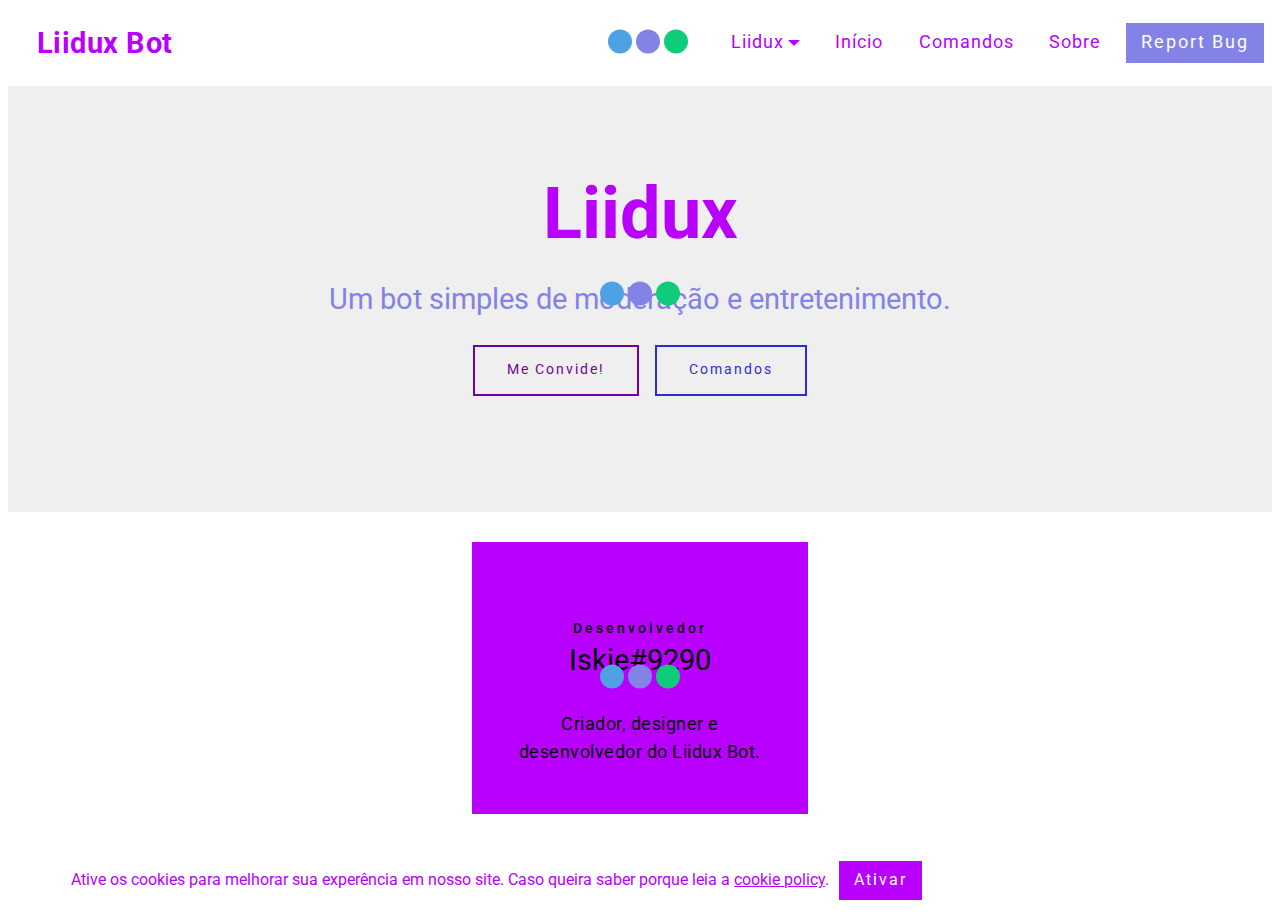
==== index.html @ 4a7e66a9 "create github pages" ====
<!DOCTYPE html>
<html amp >
<head>
  <!-- Site made with Mobirise Website Builder v4.12.3, https://mobirise.com -->
  <meta charset="UTF-8">
  <meta http-equiv="X-UA-Compatible" content="IE=edge">
  <meta name="generator" content="Mobirise v4.12.3, mobirise.com">
  <meta name="viewport" content="width=device-width, initial-scale=1, minimum-scale=1">
  <link rel="shortcut icon" href="assets/images/1587558450374-90x90.png" type="image/x-icon">
  <meta name="description" content="">
  <meta name="amp-script-src" content="">
  
  <title>Liidux Bot</title>
  
<link rel="canonical" href="https://liiduxbot.github.io/SiteLiidux/">
 <style amp-boilerplate>body{-webkit-animation:-amp-start 8s steps(1,end) 0s 1 normal both;-moz-animation:-amp-start 8s steps(1,end) 0s 1 normal both;-ms-animation:-amp-start 8s steps(1,end) 0s 1 normal both;animation:-amp-start 8s steps(1,end) 0s 1 normal both}@-webkit-keyframes -amp-start{from{visibility:hidden}to{visibility:visible}}@-moz-keyframes -amp-start{from{visibility:hidden}to{visibility:visible}}@-ms-keyframes -amp-start{from{visibility:hidden}to{visibility:visible}}@-o-keyframes -amp-start{from{visibility:hidden}to{visibility:visible}}@keyframes -amp-start{from{visibility:hidden}to{visibility:visible}}</style>
<noscript><style amp-boilerplate>body{-webkit-animation:none;-moz-animation:none;-ms-animation:none;animation:none}</style></noscript>
<link href="https://fonts.googleapis.com/css?family=Roboto:100,100i,300,300i,400,400i,500,500i,700,700i,900,900i&display=swap" rel="stylesheet">
 
 <style amp-custom> 
div,span,h1,h2,h3,h4,h5,h6,p,blockquote,a,ol,ul,li,figcaption,textarea,input{font: inherit;}*{-webkit-box-sizing: border-box;box-sizing: border-box;outline: none;}*:focus{outline: none;}body{position: relative;font-style: normal;line-height: 1;color: #3f485d;}section{background-color: #eeeeee;background-position: 50% 50%;background-repeat: no-repeat;background-size: cover;overflow: hidden;padding: 30px 0;}h1,h2,h3,h4,h5,h6{margin: 0;padding: 0;}p,li,blockquote{letter-spacing: 0.5px;line-height: 1.7;}ul,ol,blockquote,p{margin-bottom: 0;margin-top: 0;}a{cursor: pointer;}a,a:hover{text-decoration: none;}a.mbr-iconfont:hover{text-decoration: none;}h1,h2,h3,h4,h5,h6,.display-1,.display-2,.display-4,.display-5,.display-7{word-break: break-word;word-wrap: break-word;}b,strong{font-weight: bold;}blockquote{padding: 10px 0 10px 20px;position: relative;border-left: 3px solid;}input:-webkit-autofill,input:-webkit-autofill:hover,input:-webkit-autofill:focus,input:-webkit-autofill:active{-webkit-transition-delay: 9999s;transition-delay: 9999s;-webkit-transition-property: background-color,color;-o-transition-property: background-color,color;transition-property: background-color,color;}html,body{height: auto;min-height: 100vh;}.mbr-section-title{margin: 0;padding: 0;font-style: normal;line-height: 1.2;width: 100%;}.mbr-section-subtitle{line-height: 1.3;width: 100%;}.mbr-text{font-style: normal;line-height: 1.6;width: 100%;}.mbr-white{color: #ffffff;}.mbr-black{color: #000000;}.align-left{text-align: left;}.align-left .list-item{justify-content: flex-start;}.align-center{text-align: center;}.align-center .list-item{justify-content: center;}.align-right{text-align: right;}.align-right .list-item{justify-content: flex-end;}@media (max-width: 767px){.align-left,.align-center,.align-right{text-align: center;}.align-left .list-item,.align-center .list-item,.align-right .list-item{justify-content: center;}}.mbr-light{font-weight: 300;}.mbr-regular{font-weight: 400;}.mbr-semibold{font-weight: 500;}.mbr-bold{font-weight: 700;}.icons-list a{margin: 0 1rem 0 0;}.icons-list a:last-child{margin: 0;}.mbr-figure{align-self: center;}.hidden{visibility: hidden;}.super-hide{display: none;}.inactive{-webkit-user-select: none;-moz-user-select: none;-ms-user-select: none;user-select: none;pointer-events: none;-webkit-user-drag: none;user-drag: none;}.mbr-overlay{position: absolute;bottom: 0;left: 0;right: 0;top: 0;z-index: 0;}.map-placeholder{display: none;}.google-map,.google-map iframe{position: relative;width: 100%;height: 400px;}amp-img{width: 100%;}amp-img img{max-height: 100%;max-width: 100%;}img.mbr-temp{width: 100%;}.rounded{border-radius: 50%;}.is-builder .nodisplay + img[async],.is-builder .nodisplay + img[decoding="async"],.is-builder amp-img > a + img[async],.is-builder amp-img > a + img[decoding="async"]{display: none;}html:not(.is-builder) amp-img > a{position: absolute;top: 0;bottom: 0;left: 0;right: 0;z-index: 1;}.is-builder .temp-amp-sizer{position: absolute;}.is-builder amp-youtube .temp-amp-sizer,.is-builder amp-vimeo .temp-amp-sizer{position: static;}.mobirise-spinner{position: absolute;top: 50%;left: 40%;margin-left: 10%;-webkit-transform: translate3d(-50%,-50%,0);z-index: 4;}.mobirise-spinner em{width: 24px;height: 24px;background: #3ac;border-radius: 100%;display: inline-block;-webkit-animation: slide 1s infinite;}.mobirise-spinner em:nth-child(1){-webkit-animation-delay: 0.1s;}.mobirise-spinner em:nth-child(2){-webkit-animation-delay: 0.2s;}.mobirise-spinner em:nth-child(3){-webkit-animation-delay: 0.3s;}@-moz-keyframes slide{0%{-webkit-transform: scale(1);}50%{opacity: 0.3;-webkit-transform: scale(2);}100%{-webkit-transform: scale(1);}}@-webkit-keyframes slide{0%{-webkit-transform: scale(1);}50%{opacity: 0.3;-webkit-transform: scale(2);}100%{-webkit-transform: scale(1);}}@-o-keyframes slide{0%{-webkit-transform: scale(1);}50%{opacity: 0.3;-webkit-transform: scale(2);}100%{-webkit-transform: scale(1);}}@keyframes slide{0%{-webkit-transform: scale(1);}50%{opacity: 0.3;-webkit-transform: scale(2);}100%{-webkit-transform: scale(1);}}.mobirise-loader .amp-active > div{display: none;}.mbr-flex{display: flex;}.flex-wrap{flex-wrap: wrap;}.mbr-jc-s{justify-content: flex-start;}.mbr-jc-c{justify-content: center;}.mbr-jc-e{justify-content: flex-end;}.mbr-row-reverse{flex-direction: row-reverse;}.mbr-column{flex-direction: column;}amp-img,img{height: 100%;width: 100%;}.hidden-slide{display: none;}.visible-slide{display: flex;}.iconfont-wrapper{display: inline-block;}section,.container,.container-fluid{position: relative;word-wrap: break-word;}.mbr-fullscreen .mbr-overlay{min-height: 100vh;}.mbr-fullscreen{display: flex;align-items: center;height: 100vh;min-height: 100vh;padding: 3rem 0;}.container{padding: 0 1rem;width: 100%;margin-right: auto;margin-left: auto;}@media (max-width: 767px){.container{max-width: 540px;}} @media (min-width: 768px){.container{max-width: 720px;}} @media (min-width: 992px){.container{max-width: 960px;}} @media (min-width: 1200px){.container{max-width: 1140px;}}.container-fluid{width: 100%;padding: 0 1rem;}.btn{position: relative;font-weight: 400;margin: 0.4rem 0.5rem;border: 2px solid;font-style: normal;white-space: normal;transition: all 0.3s ease-in-out,box-shadow 2s ease-in-out,-webkit-box-shadow 2s ease-in-out;display: inline-flex;align-items: center;justify-content: center;word-break: break-word;line-height: 1;letter-spacing: 2px;}.btn-form{padding: 1rem 2rem;}.btn-form:hover{cursor: pointer;}.btn{padding: 1rem 2rem;border-radius: 0px;}.btn-sm{padding: 0.6rem 0.8rem;border-radius: 0px;}.btn-md{padding: 1rem 2rem;border-radius: 0px;}.btn-lg{padding: 1.2rem 3.2rem;border-radius: 0px;}form .btn,form .mbr-section-btn{margin: 0;}.note-popover .btn:after{display: none;}.mbr-section-btn{margin: 0 -0.25rem;font-size: 0;}nav .mbr-section-btn{margin-left: 0rem;margin-right: 0rem;}.btn .mbr-iconfont,.btn.btn-md .mbr-iconfont{cursor: pointer;margin: 0 0.8rem 0 0;}.btn-sm .mbr-iconfont{margin: 0 0.5rem 0 0;}[type="submit"]{-webkit-appearance: none;}section.menu{min-height: 70px;}.menu-container{display: flex;-webkit-box-pack: justify;-ms-flex-pack: justify;justify-content: space-between;align-items: center;min-height: 70px;}@media (max-width: 991px){.menu-container{max-width: 100%;padding: 0.5rem 1rem;}} @media (max-width: 767px){.menu-container{padding: 0.5rem 1rem;}}.navbar{z-index: 100;width: 100%;}.navbar-fixed-top{position: fixed;top: 0;}.navbar-brand{display: flex;align-items: center;word-break: break-word;z-index: 1;}.navbar-logo{margin: 0 0.8rem 0 0;}@media (max-width: 767px){.navbar-logo amp-img{max-height: 35px;max-width: 35px;}}.navbar-caption-wrap{display: flex;}.navbar .navbar-collapse{display: flex;-ms-flex-preferred-size: auto;flex-basis: auto;align-items: center;justify-content: flex-end;}@media (max-width: 991px){.navbar .navbar-collapse{display: none;position: absolute;top: 0;right: 0;height: 100vh;padding: 70px 2rem 1rem;z-index: 1;}}@media (max-width: 991px){.navbar.opened .navbar-collapse.show,.navbar.opened .navbar-collapse.collapsing{display: block;}.is-builder .navbar-collapse{position: fixed;}}.navbar-nav{list-style-type: none;display: flex;flex-wrap: wrap;padding-left: 0;min-width: 10rem;}@media (max-width: 991px){.navbar-nav{flex-direction: column;}} .navbar-nav .mbr-iconfont{margin: 0 0.2rem 0 0;}.nav-item{word-break: break-all;}.nav-link{display: flex;align-items: center;justify-content: center;}.nav-link,.navbar-caption{transition: all 0.2s;letter-spacing: 1px;}.nav-dropdown .dropdown-menu{min-width: 10rem;position: absolute;left: 0;padding: 1.25rem 0;}.nav-dropdown .dropdown-menu .dropdown-item{line-height: 2;display: flex;justify-content: center;align-items: center;padding: 0.25rem 1.5rem;white-space: nowrap;}.nav-dropdown .dropdown-menu .dropdown{position: relative;}.dropdown-menu .dropdown:hover > .dropdown-menu{opacity: 1;pointer-events: all;}.nav-dropdown .dropdown-submenu{top: 0;left: 100%;margin: 0;}.nav-item.dropdown{position: relative;}.nav-item.dropdown .dropdown-menu{opacity: 0;pointer-events: none;}.nav-item.dropdown:hover > .dropdown-menu{opacity: 1;pointer-events: all;}.link.dropdown-toggle:after{content: "";margin-left: 0.25rem;border-top: 0.35em solid;border-right: 0.35em solid transparent;border-left: 0.35em solid transparent;border-bottom: 0;}.navbar .dropdown.open > .dropdown-menu{display: block;}@media (max-width: 991px){.is-builder .nav-dropdown .dropdown-menu{position: relative;}.nav-dropdown .dropdown-submenu{left: 0;}.nav-dropdown .dropdown-menu .dropdown-item{padding: 0.25rem 1.5rem;margin: 0;justify-content: center;}.nav-dropdown .dropdown-menu .dropdown-item:after{right: auto;}.navbar.opened .dropdown-menu{top: 0;}.dropdown-toggle[data-toggle="dropdown-submenu"]:after{content: "";margin-left: 0.25rem;border-top: 0.35em solid;border-right: 0.35em solid transparent;border-left: 0.35em solid transparent;border-bottom: 0;top: 55%;}}.navbar-buttons{display: flex;flex-wrap: wrap;align-items: center;justify-content: center;}@media (max-width: 991px){.navbar-buttons{flex-direction: column;}}.menu-social-list{display: flex;align-items: center;justify-content: center;flex-wrap: wrap;}.menu-social-list a{margin: 0 0.5rem;}.menu-social-list a span{font-size: 1.5rem;}button.navbar-toggler{position: absolute;right: 20px;top: 25px;width: 31px;height: 20px;cursor: pointer;transition: all .2s;-ms-flex-item-align: center;-ms-grid-row-align: center;align-self: center;}.hamburger span{position: absolute;right: 0;width: 30px;height: 2px;border-right: 5px;}.hamburger span:nth-child(1){top: 0;transition: all .2s;}.hamburger span:nth-child(2){top: 8px;transition: all .15s;}.hamburger span:nth-child(3){top: 8px;transition: all .15s;}.hamburger span:nth-child(4){top: 16px;transition: all .2s;}nav.opened .navbar-toggler:not(.hide) .hamburger span:nth-child(4),nav.opened .navbar-toggler:not(.hide) .hamburger span:nth-child(1){top: 8px;width: 0;opacity: 0;right: 50%;transition: all .2s;}nav.opened .navbar-toggler:not(.hide) .hamburger span:nth-child(2){transform: rotate(-45deg);transition: all .25s;}nav.opened .navbar-toggler:not(.hide) .hamburger span:nth-child(3){transform: rotate(45deg);transition: all .25s;}.ampstart-btn.hamburger{position: absolute;top: 25px;right: 20px;margin-left: auto;height: 20px;width: 30px;background: none;border: none;cursor: pointer;z-index: 1000;}@media (min-width: 992px){.ampstart-btn,amp-sidebar{display: none;}.dropdown-menu .dropdown-toggle:after{content: "";border-bottom: 0.35em solid transparent;border-left: 0.35em solid;border-right: 0;border-top: 0.35em solid transparent;margin-left: 0.3rem;margin-top: -0.3077em;position: absolute;right: 1.1538em;top: 50%;}}.close-sidebar{width: 30px;height: 30px;position: relative;cursor: pointer;background-color: transparent;border: none;}.close-sidebar span{position: absolute;left: 0;width: 30px;height: 2px;border-right: 5px;top: 14px;}.close-sidebar span:nth-child(1){transform: rotate(-45deg);}.close-sidebar span:nth-child(2){transform: rotate(45deg);}.builder-sidebar{position: relative;height: 100vh;min-width: 10rem;z-index: 1030;padding: 1rem 2rem;max-width: 20rem;}.builder-sidebar .dropdown:hover > .dropdown-menu{position: relative;text-align: center;}section.sidebar-open:before{content: '';position: fixed;top: 0;bottom: 0;right: 0;left: 0;background-color: rgba(0,0,0,0.2);z-index: 1040;}.is-builder section.horizontal-menu .ampstart-btn{display: none;}.is-builder section.horizontal-menu .dropdown-menu{z-index: auto;opacity: 1;pointer-events: auto;}.is-builder .menu{overflow: visible;}#sidebar{background-color: transparent;}.card-title{margin: 0;}.card{position: relative;background-color: transparent;border: none;border-radius: 0;width: 100%;padding: 0 1rem;}@media (max-width: 767px){.card:not(.last-child){padding-bottom: 30px;}} .card .card-img{width: auto;border-radius: 0;}.card .card-wrapper{height: 100%;}@media (max-width: 767px){.card .card-wrapper{flex-direction: column;}} .card img{height: 100%;-o-object-fit: cover;object-fit: cover;-o-object-position: center;object-position: center;}.card-inner,.items-list{display: flex;flex-direction: column;}.items-list{list-style-type: none;padding: 0;}.items-list .list-item{padding: 1rem 2rem;}.card-head{padding: 1.5rem 2rem;}.card-price-wrap{padding: 1rem 2rem;}.card-button{padding: 1rem;margin: 0;}.timeline-wrap{position: relative;}.timeline-wrap .iconBackground{position: absolute;left: 50%;width: 20px;height: 20px;line-height: 30px;text-align: center;border-radius: 50%;font-size: 30px;display: inline-block;background-color: #000000;top: 20px;margin: 0 0 0 -10px;}@media (max-width: 767px){.timeline-wrap .iconBackground{left: 0;}}.separline{position: relative;}@media (max-width: 767px){.separline:not(.last-child){padding-bottom: 2rem;}} .separline:before{position: absolute;content: "";width: 2px;background-color: #000000;left: calc(50% - 1px);height: calc(100% - 20px);top: 40px;}@media (max-width: 767px){.separline:before{left: 0;}}.gallery-img-wrap{position: relative;height: 100%;}.gallery-img-wrap:hover{cursor: pointer;}.gallery-img-wrap:hover .icon-wrap,.gallery-img-wrap:hover .caption-on-hover{opacity: 1;}.gallery-img-wrap:hover:after{opacity: .5;}.gallery-img-wrap amp-img{height: 100%;}.gallery-img-wrap:after{content: "";position: absolute;top: 0;bottom: 0;left: 0;right: 0;background: #000;opacity: 0;transition: opacity 0.2s;pointer-events: none;}.gallery-img-wrap .icon-wrap,.gallery-img-wrap .img-caption{z-index: 3;pointer-events: none;position: absolute;}.gallery-img-wrap .icon-wrap,.gallery-img-wrap .caption-on-hover{opacity: 0;transition: opacity 0.2s;}.gallery-img-wrap .icon-wrap{left: 50%;top: 50%;transform: translate(-50%,-50%);background-color: #fff;padding: .5rem;border-radius: 50%;}.gallery-img-wrap .amp-iconfont{color: #000;font-size: 1rem;width: 1rem;display: block;}.gallery-img-wrap .img-caption{left: 0;right: 0;}.gallery-img-wrap .img-caption.caption-top{top: 0;}.gallery-img-wrap .img-caption.caption-bottom{bottom: 0;}.gallery-img-wrap .img-caption:not(.caption-on-hover):after{content: "";position: absolute;top: 0;left: 0;right: 0;height: 100%;transition: opacity 0.2s;z-index: -1;pointer-events: none;}@media (max-width: 767px){.gallery-img-wrap:after,.gallery-img-wrap:hover:after,.gallery-img-wrap .icon-wrap{display: none;}.gallery-img-wrap .caption-on-hover{opacity: 1;}}.is-builder .gallery-img-wrap .icon-wrap,.is-builder .gallery-img-wrap .img-caption > *{pointer-events: all;}.amp-carousel-button,.dots-wrapper .dots span{transition: all 0.4s;cursor: pointer;outline: none;}.amp-carousel-button{width: 50px;height: 50px;border-radius: 50%;}.dots-wrapper .dots{display: inline-block;margin: 4px 8px;}.dots-wrapper .dots span{display: block;border-radius: 12px;height: 24px;width: 24px;background-color: #ffffff;border: 10px solid #cccccc;opacity: 0.5;}.dots-wrapper .dots span.current{width: 40px;}.dots-wrapper .dots span:hover,.dots-wrapper .dots span.current{opacity: 1;}.amp-carousel-button-next:after{right: 1rem;}.amp-carousel-button-prev:after{left: 1rem;}button.btn-img{cursor: pointer;}.is-builder .preview button.btn-img{opacity: 0.5;position: relative;pointer-events: none;}amp-image-lightbox,.lightbox{background: rgba(0,0,0,0.8);display: flex;flex-wrap: wrap;align-items: center;justify-content: center;width: 100%;height: 100%;overflow: auto;}amp-image-lightbox a.control,.lightbox a.control{position: absolute;cursor: default;top: 0;right: 0;}amp-image-lightbox .close,.lightbox .close{background: none;border: none;position: absolute;top: 16px;right: 16px;height: 32px;width: 32px;cursor: pointer;z-index: 1000;}amp-image-lightbox .close:before,amp-image-lightbox .close:after,.lightbox .close:before,.lightbox .close:after{position: absolute;top: 0;right: 16px;content: ' ';height: 32px;width: 2px;background-color: #fff;}amp-image-lightbox .close:before,.lightbox .close:before{transform: rotate(45deg);}amp-image-lightbox .close:after,.lightbox .close:after{transform: rotate(-45deg);}amp-image-lightbox .video-block,.lightbox .video-block{width: 100%;}div[submit-success] > *,div[submit-error] > *{padding: 15px;margin-bottom: 1rem;}.form-block{z-index: 1;background-color: transparent;padding: 30px;position: relative;overflow: hidden;}.form-block .mbr-overlay{z-index: -1;}@media (max-width: 991px){.form-block{padding: 15px;}}form input,form textarea,form select{padding: 15px 0.5rem;line-height: 1.45;width: 100%;background: #ffffff;border-width: 1px;border-style: solid;border-color: #767676;border-radius: 0;color: #000000;}form input[type="checkbox"],form input[type="radio"]{border: none;background: none;width: auto;}form .field{padding-bottom: 0.5rem;padding-top: 0.5rem;}form textarea.field-input{height: 200px;}form .fieldset{display: flex;justify-content: center;flex-wrap: wrap;align-items: center;}textarea[type="hidden"]{display: none;}.form-check{margin-bottom: 0;}.form-check-label{padding-left: 0;}.form-check-input{position: relative;margin: 4px;}.form-check-inline{display: inline-flex;align-items: center;padding-left: 0;margin-right: .75rem;}.mbr-row,.mbr-form-row{display: -webkit-box;display: -ms-flexbox;display: flex;-ms-flex-wrap: wrap;flex-wrap: wrap;margin-left: -1rem;margin-right: -1rem;}.mbr-form-row{margin-left: -0.5rem;margin-right: -0.5rem;}.mbr-form-row > [class*="mbr-col"]{padding-left: 0.5rem;padding-right: 0.5rem;}@media (max-width: 767px){.mbr-col,.mbr-col-auto{padding-right: 1rem;padding-left: 1rem;}.mbr-col-sm-12{-ms-flex: 0 0 100%;-webkit-box-flex: 0;flex: 0 0 100%;max-width: 100%;padding-right: 1rem;padding-left: 1rem;}}@media (min-width: 768px){.mbr-col,.mbr-col-auto{padding-right: 1rem;padding-left: 1rem;}.mbr-col-md-2{-ms-flex: 0 0 16.6666666667%;-webkit-box-flex: 0;flex: 0 0 16.6666666667%;max-width: 16.6666666667%;padding-right: 1rem;padding-left: 1rem;}.mbr-col-md-3{-ms-flex: 0 0 25%;-webkit-box-flex: 0;flex: 0 0 25%;max-width: 25%;padding-right: 1rem;padding-left: 1rem;}.mbr-col-md-4{-ms-flex: 0 0 33.3333333333%;-webkit-box-flex: 0;flex: 0 0 33.3333333333%;max-width: 33.3333333333%;padding-right: 1rem;padding-left: 1rem;}.mbr-col-md-5{-ms-flex: 0 0 41.6666666667%;-webkit-box-flex: 0;flex: 0 0 41.6666666667%;max-width: 41.6666666667%;padding-right: 1rem;padding-left: 1rem;}.mbr-col-md-6{-ms-flex: 0 0 50%;-webkit-box-flex: 0;flex: 0 0 50%;max-width: 50%;padding-right: 1rem;padding-left: 1rem;}.mbr-col-md-7{-ms-flex: 0 0 58.3333333333%;-webkit-box-flex: 0;flex: 0 0 58.3333333333%;max-width: 58.3333333333%;padding-right: 1rem;padding-left: 1rem;}.mbr-col-md-8{-ms-flex: 0 0 66.6666666667%;-webkit-box-flex: 0;flex: 0 0 66.6666666667%;max-width: 66.6666666667%;padding-right: 1rem;padding-left: 1rem;}.mbr-col-md-10{-ms-flex: 0 0 83.3333333333%;-webkit-box-flex: 0;flex: 0 0 83.3333333333%;max-width: 83.3333333333%;padding-right: 1rem;padding-left: 1rem;}.mbr-col-md-12{-ms-flex: 0 0 100%;-webkit-box-flex: 0;flex: 0 0 100%;max-width: 100%;padding-right: 1rem;padding-left: 1rem;}}.mbr-col{-ms-flex: 1 1 auto;-webkit-box-flex: 1;flex: 1 1 auto;max-width: 100%;}.mbr-col-auto{-ms-flex: 0 0 auto;flex: 0 0 auto;width: auto;}@media (min-width: 992px){.mbr-col,.mbr-col-auto{padding-right: 1rem;padding-left: 1rem;}.mbr-col-lg-2{-ms-flex: 0 0 16.6666666667%;-webkit-box-flex: 0;flex: 0 0 16.6666666667%;max-width: 16.6666666667%;padding-right: 1rem;padding-left: 1rem;}.mbr-col-lg-3{-ms-flex: 0 0 25%;-webkit-box-flex: 0;flex: 0 0 25%;max-width: 25%;padding-right: 1rem;padding-left: 1rem;}.mbr-col-lg-4{-ms-flex: 0 0 33.3333333333%;-webkit-box-flex: 0;flex: 0 0 33.3333333333%;max-width: 33.3333333333%;padding-right: 1rem;padding-left: 1rem;}.mbr-col-lg-5{-ms-flex: 0 0 41.6666666667%;-webkit-box-flex: 0;flex: 0 0 41.6666666667%;max-width: 41.6666666667%;padding-right: 1rem;padding-left: 1rem;}.mbr-col-lg-6{-ms-flex: 0 0 50%;-webkit-box-flex: 0;flex: 0 0 50%;max-width: 50%;padding-right: 1rem;padding-left: 1rem;}.mbr-col-lg-7{-ms-flex: 0 0 58.3333333333%;-webkit-box-flex: 0;flex: 0 0 58.3333333333%;max-width: 58.3333333333%;padding-right: 1rem;padding-left: 1rem;}.mbr-col-lg-8{-ms-flex: 0 0 66.6666666667%;-webkit-box-flex: 0;flex: 0 0 66.6666666667%;max-width: 66.6666666667%;padding-right: 1rem;padding-left: 1rem;}.mbr-col-lg-9{-ms-flex: 0 0 75%;-webkit-box-flex: 0;flex: 0 0 75%;max-width: 75%;padding-right: 1rem;padding-left: 1rem;}.mbr-col-lg-10{-ms-flex: 0 0 83.3333333333%;-webkit-box-flex: 0;flex: 0 0 83.3333333333%;max-width: 83.3333333333%;padding-right: 1rem;padding-left: 1rem;}.mbr-col-lg-12{-ms-flex: 0 0 100%;-webkit-box-flex: 0;flex: 0 0 100%;max-width: 100%;padding-right: 1rem;padding-left: 1rem;}}@media (min-width: 992px){.lg-pb{padding-bottom: 3rem;}}@media (max-width: 991px){.md-pb{padding-bottom: 3rem;}}.mbr-pt-1,.mbr-py-1{padding-top: 10px;}.mbr-pb-1,.mbr-py-1{padding-bottom: 10px;}.mbr-px-1{padding-left: 10px;padding-right: 10px;}.mbr-p-1{padding: 10px;}.mbr-pt-2,.mbr-py-2{padding-top: 1rem;}.mbr-pb-2,.mbr-py-2{padding-bottom: 1rem;}.mbr-px-2{padding-left: 1rem;padding-right: 1rem;}.mbr-p-2{padding: 1rem;}.mbr-pt-3,.mbr-py-3{padding-top: 25px;}.mbr-pb-3,.mbr-py-3{padding-bottom: 25px;}.mbr-px-3{padding-left: 25px;padding-right: 25px;}.mbr-p-3{padding: 25px;}.mbr-pt-4,.mbr-py-4{padding-top: 2rem;}.mbr-pb-4,.mbr-py-4{padding-bottom: 2rem;}.mbr-px-4{padding-left: 2rem;padding-right: 2rem;}.mbr-p-4{padding: 2rem;}.mbr-pt-5,.mbr-py-5{padding-top: 3rem;}.mbr-pb-5,.mbr-py-5{padding-bottom: 3rem;}.mbr-px-5{padding-left: 3rem;padding-right: 3rem;}.mbr-p-5{padding: 3rem;}@media (max-width: 991px){.mbr-py-4,.mbr-py-5{padding-top: 1rem;padding-bottom: 1rem;}.mbr-px-4,.mbr-px-5{padding-left: 1rem;padding-right: 1rem;}.mbr-p-3,.mbr-p-4,.mbr-p-5{padding: 1rem;}}.mbr-ml-auto{margin-left: auto;}.mbr-mr-auto{margin-right: auto;}.mbr-m-auto{margin: auto;}#scrollToTopMarker{position: absolute;width: 0px;height: 0px;top: 300px;}#scrollToTopButton{position: fixed;bottom: 25px;right: 25px;opacity: .4;z-index: 5000;font-size: 32px;height: 60px;width: 60px;border: none;border-radius: 3px;cursor: pointer;}#scrollToTopButton:focus{outline: none;}#scrollToTopButton a:before{content: '';position: absolute;height: 40%;top: 36%;width: 2px;left: calc(50% - 1px);}#scrollToTopButton a:after{content: '';position: absolute;border-top: 2px solid;border-right: 2px solid;width: 40%;height: 40%;left: calc(30% - 1px);bottom: 30%;transform: rotate(-45deg);}.is-builder #scrollToTopButton a:after{left: 30%;}a{font-style: normal;font-weight: 400;}@media (max-width: 767px){.mbr-section-btn,.mbr-section-title{text-align: center;}}
body{font-family: Roboto;}blockquote{border-color: #4ea2e3;}div[submit-success] > *{background: #0dcd7b;color: #000000;}div[submit-error] > *{background: #a0a0a0;color: #ffffff;}.display-1{font-family: 'Roboto',sans-serif;font-size: 4.5rem;}.display-2{font-family: 'Roboto',sans-serif;font-size: 2.2rem;}.display-4{font-family: 'Roboto',sans-serif;font-size: 0.9rem;}.display-5{font-family: 'Roboto',sans-serif;font-size: 1.8rem;}.display-7{font-family: 'Roboto',sans-serif;font-size: 1.1rem;}.display-1 .mbr-iconfont-btn{font-size: 4.5rem;width: 4.5rem;}.display-2 .mbr-iconfont-btn{font-size: 2.2rem;width: 2.2rem;}.display-4 .mbr-iconfont-btn{font-size: 0.9rem;width: 0.9rem;}.display-5 .mbr-iconfont-btn{font-size: 1.8rem;width: 1.8rem;}.display-7 .mbr-iconfont-btn{font-size: 1.1rem;width: 1.1rem;}@media (max-width: 768px){.display-1{font-size: 3.6rem;font-size: calc( 2.225rem + (4.5 - 2.225) * ((100vw - 20rem) / (48 - 20)));line-height: calc( 1.4 * (2.225rem + (4.5 - 2.225) * ((100vw - 20rem) / (48 - 20))));}.display-2{font-size: 1.76rem;font-size: calc( 1.42rem + (2.2 - 1.42) * ((100vw - 20rem) / (48 - 20)));line-height: calc( 1.4 * (1.42rem + (2.2 - 1.42) * ((100vw - 20rem) / (48 - 20))));}.display-4{font-size: 0.72rem;font-size: calc( 0.965rem + (0.9 - 0.965) * ((100vw - 20rem) / (48 - 20)));line-height: calc( 1.4 * (0.965rem + (0.9 - 0.965) * ((100vw - 20rem) / (48 - 20))));}.display-5{font-size: 1.44rem;font-size: calc( 1.28rem + (1.8 - 1.28) * ((100vw - 20rem) / (48 - 20)));line-height: calc( 1.4 * (1.28rem + (1.8 - 1.28) * ((100vw - 20rem) / (48 - 20))));}}.bg-primary{background-color: #4ea2e3;}.bg-success{background-color: #0dcd7b;}.bg-info{background-color: #b900ff;}.bg-warning{background-color: #767676;}.bg-danger{background-color: #a0a0a0;}.btn-primary,.btn-primary:active,.btn-primary.active{background-color: #4ea2e3;border-color: #4ea2e3;color: #ffffff;}.btn-primary:hover,.btn-primary:focus,.btn-primary.focus{color: #ffffff;background-color: #1f7dc5;border-color: #1f7dc5;}.btn-primary.disabled,.btn-primary:disabled{color: #ffffff;background-color: #1f7dc5;border-color: #1f7dc5;}.btn-secondary,.btn-secondary:active,.btn-secondary.active{background-color: #8282e7;border-color: #8282e7;color: #ffffff;}.btn-secondary:hover,.btn-secondary:focus,.btn-secondary.focus{color: #ffffff;background-color: #4242db;border-color: #4242db;}.btn-secondary.disabled,.btn-secondary:disabled{color: #ffffff;background-color: #4242db;border-color: #4242db;}.btn-info,.btn-info:active,.btn-info.active{background-color: #b900ff;border-color: #b900ff;color: #ffffff;}.btn-info:hover,.btn-info:focus,.btn-info.focus{color: #ffffff;background-color: #8200b3;border-color: #8200b3;}.btn-info.disabled,.btn-info:disabled{color: #ffffff;background-color: #8200b3;border-color: #8200b3;}.btn-success,.btn-success:active,.btn-success.active{background-color: #0dcd7b;border-color: #0dcd7b;color: #ffffff;}.btn-success:hover,.btn-success:focus,.btn-success.focus{color: #ffffff;background-color: #088550;border-color: #088550;}.btn-success.disabled,.btn-success:disabled{color: #ffffff;background-color: #088550;border-color: #088550;}.btn-warning,.btn-warning:active,.btn-warning.active{background-color: #767676;border-color: #767676;color: #ffffff;}.btn-warning:hover,.btn-warning:focus,.btn-warning.focus{color: #ffffff;background-color: #505050;border-color: #505050;}.btn-warning.disabled,.btn-warning:disabled{color: #ffffff;background-color: #505050;border-color: #505050;}.btn-danger,.btn-danger:active,.btn-danger.active{background-color: #a0a0a0;border-color: #a0a0a0;color: #ffffff;}.btn-danger:hover,.btn-danger:focus,.btn-danger.focus{color: #ffffff;background-color: #7a7a7a;border-color: #7a7a7a;}.btn-danger.disabled,.btn-danger:disabled{color: #ffffff;background-color: #7a7a7a;border-color: #7a7a7a;}.btn-black,.btn-black:active,.btn-black.active{background-color: #333333;border-color: #333333;color: #ffffff;}.btn-black:hover,.btn-black:focus,.btn-black.focus{color: #ffffff;background-color: #0d0d0d;border-color: #0d0d0d;}.btn-black.disabled,.btn-black:disabled{color: #ffffff;background-color: #0d0d0d;border-color: #0d0d0d;}.btn-white,.btn-white:active,.btn-white.active{background-color: #ffffff;border-color: #ffffff;color: #808080;}.btn-white:hover,.btn-white:focus,.btn-white.focus{color: #808080;background-color: #d9d9d9;border-color: #d9d9d9;}.btn-white.disabled,.btn-white:disabled{color: #808080;background-color: #d9d9d9;border-color: #d9d9d9;}.btn-white,.btn-white:active,.btn-white.active{color: #333333;}.btn-white:hover,.btn-white:focus,.btn-white.focus{color: #333333;}.btn-white.disabled,.btn-white:disabled{color: #333333;}.btn-primary-outline,.btn-primary-outline:active,.btn-primary-outline.active{background: none;border-color: #1c6faf;color: #1c6faf;}.btn-primary-outline:hover,.btn-primary-outline:focus,.btn-primary-outline.focus{color: #ffffff;background-color: #4ea2e3;border-color: #4ea2e3;}.btn-primary-outline.disabled,.btn-primary-outline:disabled{color: #ffffff;background-color: #4ea2e3;border-color: #4ea2e3;}.btn-secondary-outline,.btn-secondary-outline:active,.btn-secondary-outline.active{background: none;border-color: #2c2cd7;color: #2c2cd7;}.btn-secondary-outline:hover,.btn-secondary-outline:focus,.btn-secondary-outline.focus{color: #ffffff;background-color: #8282e7;border-color: #8282e7;}.btn-secondary-outline.disabled,.btn-secondary-outline:disabled{color: #ffffff;background-color: #8282e7;border-color: #8282e7;}.btn-info-outline,.btn-info-outline:active,.btn-info-outline.active{background: none;border-color: #6f0099;color: #6f0099;}.btn-info-outline:hover,.btn-info-outline:focus,.btn-info-outline.focus{color: #ffffff;background-color: #b900ff;border-color: #b900ff;}.btn-info-outline.disabled,.btn-info-outline:disabled{color: #ffffff;background-color: #b900ff;border-color: #b900ff;}.btn-success-outline,.btn-success-outline:active,.btn-success-outline.active{background: none;border-color: #076d41;color: #076d41;}.btn-success-outline:hover,.btn-success-outline:focus,.btn-success-outline.focus{color: #ffffff;background-color: #0dcd7b;border-color: #0dcd7b;}.btn-success-outline.disabled,.btn-success-outline:disabled{color: #ffffff;background-color: #0dcd7b;border-color: #0dcd7b;}.btn-warning-outline,.btn-warning-outline:active,.btn-warning-outline.active{background: none;border-color: #434343;color: #434343;}.btn-warning-outline:hover,.btn-warning-outline:focus,.btn-warning-outline.focus{color: #ffffff;background-color: #767676;border-color: #767676;}.btn-warning-outline.disabled,.btn-warning-outline:disabled{color: #ffffff;background-color: #767676;border-color: #767676;}.btn-danger-outline,.btn-danger-outline:active,.btn-danger-outline.active{background: none;border-color: #6d6d6d;color: #6d6d6d;}.btn-danger-outline:hover,.btn-danger-outline:focus,.btn-danger-outline.focus{color: #ffffff;background-color: #a0a0a0;border-color: #a0a0a0;}.btn-danger-outline.disabled,.btn-danger-outline:disabled{color: #ffffff;background-color: #a0a0a0;border-color: #a0a0a0;}.btn-black-outline,.btn-black-outline:active,.btn-black-outline.active{background: none;border-color: #000000;color: #000000;}.btn-black-outline:hover,.btn-black-outline:focus,.btn-black-outline.focus{color: #ffffff;background-color: #333333;border-color: #333333;}.btn-black-outline.disabled,.btn-black-outline:disabled{color: #ffffff;background-color: #333333;border-color: #333333;}.btn-white-outline,.btn-white-outline:active,.btn-white-outline.active{background: none;border-color: #ffffff;color: #ffffff;}.btn-white-outline:hover,.btn-white-outline:focus,.btn-white-outline.focus{color: #333333;background-color: #ffffff;border-color: #ffffff;}.text-primary{color: #4ea2e3;}.text-secondary{color: #8282e7;}.text-success{color: #0dcd7b;}.text-info{color: #b900ff;}.text-warning{color: #767676;}.text-danger{color: #a0a0a0;}.text-white{color: #ffffff;}.text-black{color: #000000;}a.text-primary:hover,a.text-primary:focus{color: #1c6faf;}a.text-secondary:hover,a.text-secondary:focus{color: #2c2cd7;}a.text-success:hover,a.text-success:focus{color: #076d41;}a.text-info:hover,a.text-info:focus{color: #6f0099;}a.text-warning:hover,a.text-warning:focus{color: #434343;}a.text-danger:hover,a.text-danger:focus{color: #6d6d6d;}a.text-white:hover,a.text-white:focus{color: #b3b3b3;}a.text-black:hover,a.text-black:focus{color: #4d4d4d;}.alert-success{background-color: #0dcd7b;}.alert-info{background-color: #b900ff;}.alert-warning{background-color: #767676;}.alert-danger{background-color: #a0a0a0;}a,a:hover{color: #4ea2e3;}.mbr-plan-header.bg-primary .mbr-plan-subtitle,.mbr-plan-header.bg-primary .mbr-plan-price-desc{color: #feffff;}.mbr-plan-header.bg-success .mbr-plan-subtitle,.mbr-plan-header.bg-success .mbr-plan-price-desc{color: #acfad9;}.mbr-plan-header.bg-info .mbr-plan-subtitle,.mbr-plan-header.bg-info .mbr-plan-price-desc{color: #f1ccff;}.mbr-plan-header.bg-warning .mbr-plan-subtitle,.mbr-plan-header.bg-warning .mbr-plan-price-desc{color: #b6b6b6;}.mbr-plan-header.bg-danger .mbr-plan-subtitle,.mbr-plan-header.bg-danger .mbr-plan-price-desc{color: #e0e0e0;}.mobirise-spinner em:nth-child(1){background: #4ea2e3;}.mobirise-spinner em:nth-child(2){background: #8282e7;}.mobirise-spinner em:nth-child(3){background: #0dcd7b;}#scrollToTopMarker{display: none;}#scrollToTopButton{background-color: #4ea2e3;}#scrollToTopButton a:before{background: #ffffff;}#scrollToTopButton a:after{border-top-color: #ffffff;border-right-color: #ffffff;}.cid-rWTgLPTotx{min-height: 80px;}.cid-rWTgLPTotx .brand-name{color: #b900ff;margin: 0;}.cid-rWTgLPTotx .hamburger span,.cid-rWTgLPTotx .close-sidebar span{background: #4ea2e3;}.cid-rWTgLPTotx .nav-dropdown .dropdown-menu .dropdown-item{font-weight: 400;width: 100%;text-align: inherit;}.cid-rWTgLPTotx .navbar{min-height: 80px;background: #ffffff;}@media (max-width: 991px){.cid-rWTgLPTotx .navbar .navbar-brand{flex-shrink: initial;}}.cid-rWTgLPTotx .navbar-brand{flex-shrink: 0;margin-right: 0;padding: 0;}@media (min-width: 992px){.cid-rWTgLPTotx .navbar-expand-lg .navbar-nav .nav-link{padding: 0;}.cid-rWTgLPTotx .navbar-nav .nav-link{margin: .667em 1em;}}.cid-rWTgLPTotx .navbar-dropdown{padding: .5rem 0;}.cid-rWTgLPTotx .builder-sidebar,.cid-rWTgLPTotx .collapse,.cid-rWTgLPTotx .navbar.navbar-expand-lg .dropdown .dropdown-menu{background-color: #ffffff;}@media (max-width: 991px){.cid-rWTgLPTotx .navbar-nav a{padding: 0.5rem 0;margin: 0 0 10px;}}.cid-rWTgLPTotx .close-sidebar:focus{outline: 2px auto #4ea2e3;}.cid-rWTgLPTotx amp-img{height: 45px;width: 45px;}.cid-rWTgLPTotx amp-img img{object-fit: contain;}.cid-rWTgTPXVQp{padding-top: 90px;padding-bottom: 90px;background-color: #efefef;}.cid-rWTgTPXVQp .mbr-section-btn{margin-bottom: 20px;}.cid-rWTgTPXVQp amp-img{max-width: 100%;}.cid-rWTgTPXVQp amp-img img{object-fit: cover;}.cid-rWTgTPXVQp H1{color: #b900ff;}.cid-rWTgTPXVQp H3{color: #8282e7;}.cid-rWTU8SmG1x{padding-top: 30px;padding-bottom: 30px;background-color: #ffffff;}.cid-rWTU8SmG1x .card .card-wrapper{background: #b900ff;}@media (max-width: 767px){.cid-rWTU8SmG1x .card .card-wrapper{padding-top: 1rem;}}.cid-rWTU8SmG1x .card-img amp-img{width: 50%;}.cid-rWTU8SmG1x .card-subtitle{letter-spacing: 3px;}@media (max-width: 767px){.cid-rWTU8SmG1x .card-box{padding: 1rem;}}.cid-rWTU8SmG1x .mbr-row{margin-left: -1.5rem;margin-right: -1.5rem;}.cid-rWTU8SmG1x .card-subtitle,.cid-rWTU8SmG1x .social{color: #000000;}.cid-rWTU8SmG1x .card-title,.cid-rWTU8SmG1x .social{color: #000000;}.cid-rWTU8SmG1x .mbr-text,.cid-rWTU8SmG1x .social{color: #000000;}
.engine{position: absolute;text-indent: -2400px;text-align: center;padding: 0;top: 0;left: -2400px;}[class*="-iconfont"]{display: inline-flex;}</style>
 
  <script async  src="https://cdn.ampproject.org/v0.js"></script>
  <script async custom-element="amp-sidebar" src="https://cdn.ampproject.org/v0/amp-sidebar-0.1.js"></script>
  <script async custom-element="amp-analytics" src="https://cdn.ampproject.org/v0/amp-analytics-0.1.js"></script>
  
  
  <script async custom-element="amp-user-notification" src="https://cdn.ampproject.org/v0/amp-user-notification-0.1.js"></script>
  </head>
<body><amp-sidebar id="sidebar" class="cid-rWTgLPTotx" layout="nodisplay" side="right">
        <div class="builder-sidebar" id="builder-sidebar">
            <button on="tap:sidebar.close" class="close-sidebar">
                <span></span>
                <span></span>
            </button>
        
            
            <ul class="navbar-nav nav-dropdown" data-app-modern-menu="true"><li class="nav-item dropdown">
                    <a class="nav-link link dropdown-toggle text-info display-7" data-toggle="dropdown-submenu" aria-expanded="false">Liidux</a>
                    <div class="dropdown-menu">
                        <a class="dropdown-item text-info display-7" href="page2.html">Meu servidor</a><a class="dropdown-item text-info display-7" href="page3.html">Curiosidades</a>
                        
                    </div>
                </li><li class="nav-item"><a class="nav-link link text-info display-7" href="index.html" aria-expanded="false">Início</a></li>
                <li class="nav-item">
                    <a class="nav-link link text-info display-7" href="page1.html" aria-expanded="false">Comandos</a>
                </li>
                <li class="nav-item">
                    <a class="nav-link link text-info display-7" href="page5.html">Sobre</a>
                </li></ul>
            
            <div class="navbar-buttons mbr-section-btn align-center"><a class="btn btn-sm btn-secondary display-7" href="page4.html">Report Bug</a></div>
      </div>
    </amp-sidebar>
  <section class="menu horizontal-menu cid-rWTgLPTotx" id="menu2-2">

    
    

    <nav class="navbar navbar-dropdown navbar-expand-lg navbar-fixed-top">
       <div class="menu-container container-fluid"> 
      <div class="navbar-brand">
          <span class="navbar-logo">
              <amp-img src="assets/images/1587558450374-90x90.png" layout="responsive" width="45" height="45" alt="Mobirise" class="mobirise-loader">
                  <div placeholder="" class="placeholder">
                                <div class="mobirise-spinner">
                                    <em></em>
                                    <em></em>
                                    <em></em>
                                </div></div>
                  
              </amp-img>
          </span>
          <p class="brand-name mbr-fonts-style mbr-bold display-5">Liidux Bot</p>
      </div>
      <div class="collapse navbar-collapse" id="navbarSupportedContent">
            
            <ul class="navbar-nav nav-dropdown" data-app-modern-menu="true"><li class="nav-item dropdown">
                    <a class="nav-link link dropdown-toggle text-info display-7" data-toggle="dropdown-submenu" aria-expanded="false">Liidux</a>
                    <div class="dropdown-menu">
                        <a class="dropdown-item text-info display-7" href="page2.html">Meu servidor</a><a class="dropdown-item text-info display-7" href="page3.html">Curiosidades</a>
                        
                    </div>
                </li><li class="nav-item"><a class="nav-link link text-info display-7" href="index.html" aria-expanded="false">Início</a></li>
                <li class="nav-item">
                    <a class="nav-link link text-info display-7" href="page1.html" aria-expanded="false">Comandos</a>
                </li>
                <li class="nav-item">
                    <a class="nav-link link text-info display-7" href="page5.html">Sobre</a>
                </li></ul>
            
            <div class="navbar-buttons mbr-section-btn align-center"><a class="btn btn-sm btn-secondary display-7" href="page4.html">Report Bug</a></div>
      </div>
      
      <button on="tap:sidebar.toggle" class="ampstart-btn hamburger sticky-but">
        <span></span>
        <span></span>
        <span></span>
        <span></span>
    </button>
        </div>
    </nav>

  <!-- AMP plug -->
    

</section>

<section class="engine"><a href="https://mobirise.info/w">free html5 templates</a></section><section class="header2 cid-rWTgTPXVQp" id="header2-3">

    

    <div class="container">
        <div class="mbr-row mbr-jc-c">
            <div class="mbr-col-lg-8 mbr-col-sm-12 mbr-col-md-12 mbr-flex mbr-column">
                <h1 class="mbr-fonts-style align-center mbr-bold mbr-pt-1 mbr-pb-3 display-1">Liidux</h1>
                <h3 class="mbr-fonts-style align-center mbr-pt-1 mbr-pb-3 display-5">Um bot simples de moderação e entretenimento.</h3>
                <div class="mbr-text align-center">
                    
                </div>
                <div class="mbr-section-btn align-center"><a class="btn btn-md btn-info-outline display-4" href="https://mobirise.co">Me Convide!</a>
                    <a class="btn btn-md btn-secondary-outline display-4" href="page1.html">Comandos</a></div>
                <amp-img src="assets/images/whatsapp-image-2020-04-21-at-22.30.48-1456x819.jpg" alt="Mobirise" width="728.8888888888888" height="410" layout="responsive" class="mobirise-loader mbr-m-auto align-center">
                    <div placeholder="" class="placeholder">
                                <div class="mobirise-spinner">
                                    <em></em>
                                    <em></em>
                                    <em></em>
                                </div></div>
                    
                </amp-img>
            </div>
        </div>
    </div>

</section>

<section class="team1 mbr-section cid-rWTU8SmG1x" id="team1-e">

    
    
    <div class="container">
        <div class="mbr-row mbr-jc-c">
            <div class="card mbr-col-sm-12 mbr-col-md-6 mbr-px-3 mbr-col-lg-4 last-child">
                <div class="card-wrapper mbr-pt-5">
                    <div class="card-img">
                        <amp-img src="assets/images/screenshot-2.png" layout="responsive" width="167.50524109014674" height="170" alt="Mobirise" class="mobirise-loader rounded mbr-m-auto">
                            <div placeholder="" class="placeholder">
                                <div class="mobirise-spinner">
                                    <em></em>
                                    <em></em>
                                    <em></em>
                                </div></div>
                            
                        </amp-img>
                    </div>
                    <div class="card-box mbr-pt-4 mbr-px-4 mbr-pb-5">
                        <h4 class="mbr-fonts-style card-subtitle align-center mbr-semibold display-4">Desenvolvedor</h4>
                        <h3 class="card-title mbr-fonts-style align-center mbr-pt-1 display-5 mbr-pb-3">Iskie#9290</h3>
                        <p class="mbr-text mbr-fonts-style align-center mbr-pt-1 display-7">Criador, designer e desenvolvedor do Liidux Bot.</p>
                        
                    </div>
                </div>
            </div>
            
            
        
            
            
        </div>
    </div>
</section>


  
  
<amp-user-notification class="display-7" id="amp-cookies-notification" style="color:#b900ff; background:rgba(255, 255, 255, 0.99); padding: 10px 5%; display:inline-block; font-size:inherit; text-align: center;" layout="nodisplay">Ative os cookies para melhorar sua experência em nosso site. Caso queira saber porque leia a  <a style="color: #b900ff; text-decoration: underline;" href="privacy.html">cookie policy</a>.<button class="btn btn-sm btn-primary display-7" on="tap:amp-cookies-notification.dismiss,amp-cookies-notification.hide" style="display: inline-block; cursor: pointer; margin-left: 10px; font-size:inherit; background-color:#b900ff; border-color:#b900ff;">Ativar</button></amp-user-notification>
 </body>
</html>
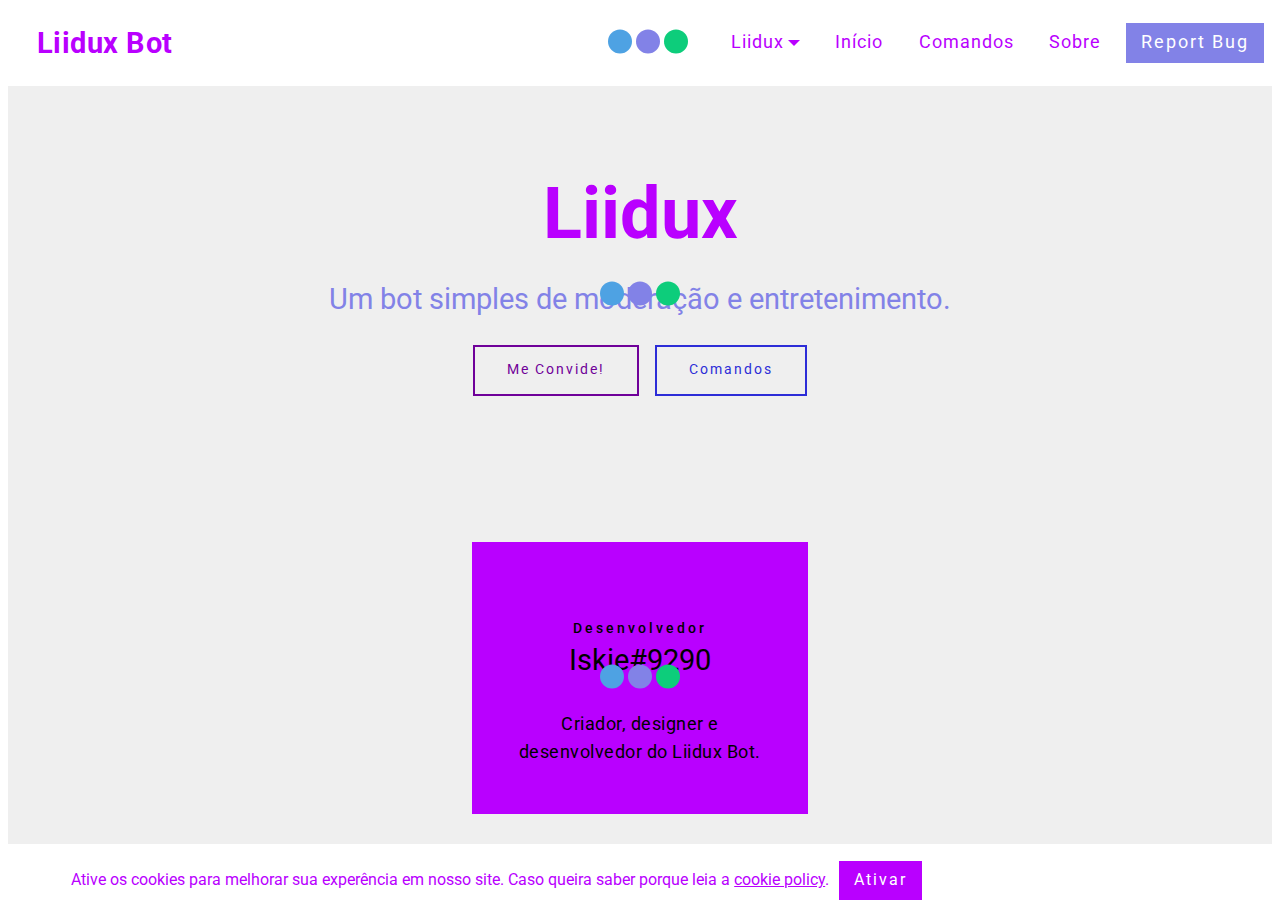
==== commit 47d01eab: "create github pages" ====
--- a/index.html
+++ b/index.html
@@ -7,7 +7,7 @@
   <meta name="generator" content="Mobirise v4.12.3, mobirise.com">
   <meta name="viewport" content="width=device-width, initial-scale=1, minimum-scale=1">
   <link rel="shortcut icon" href="assets/images/1587558450374-90x90.png" type="image/x-icon">
-  <meta name="description" content="">
+  <meta name="description" content="Website de um bot do discord chamado Liidux, Seu objetivo e entreter e moderar os servidores no qual estar presente.">
   <meta name="amp-script-src" content="">
   
   <title>Liidux Bot</title>
@@ -19,7 +19,7 @@
  
  <style amp-custom> 
 div,span,h1,h2,h3,h4,h5,h6,p,blockquote,a,ol,ul,li,figcaption,textarea,input{font: inherit;}*{-webkit-box-sizing: border-box;box-sizing: border-box;outline: none;}*:focus{outline: none;}body{position: relative;font-style: normal;line-height: 1;color: #3f485d;}section{background-color: #eeeeee;background-position: 50% 50%;background-repeat: no-repeat;background-size: cover;overflow: hidden;padding: 30px 0;}h1,h2,h3,h4,h5,h6{margin: 0;padding: 0;}p,li,blockquote{letter-spacing: 0.5px;line-height: 1.7;}ul,ol,blockquote,p{margin-bottom: 0;margin-top: 0;}a{cursor: pointer;}a,a:hover{text-decoration: none;}a.mbr-iconfont:hover{text-decoration: none;}h1,h2,h3,h4,h5,h6,.display-1,.display-2,.display-4,.display-5,.display-7{word-break: break-word;word-wrap: break-word;}b,strong{font-weight: bold;}blockquote{padding: 10px 0 10px 20px;position: relative;border-left: 3px solid;}input:-webkit-autofill,input:-webkit-autofill:hover,input:-webkit-autofill:focus,input:-webkit-autofill:active{-webkit-transition-delay: 9999s;transition-delay: 9999s;-webkit-transition-property: background-color,color;-o-transition-property: background-color,color;transition-property: background-color,color;}html,body{height: auto;min-height: 100vh;}.mbr-section-title{margin: 0;padding: 0;font-style: normal;line-height: 1.2;width: 100%;}.mbr-section-subtitle{line-height: 1.3;width: 100%;}.mbr-text{font-style: normal;line-height: 1.6;width: 100%;}.mbr-white{color: #ffffff;}.mbr-black{color: #000000;}.align-left{text-align: left;}.align-left .list-item{justify-content: flex-start;}.align-center{text-align: center;}.align-center .list-item{justify-content: center;}.align-right{text-align: right;}.align-right .list-item{justify-content: flex-end;}@media (max-width: 767px){.align-left,.align-center,.align-right{text-align: center;}.align-left .list-item,.align-center .list-item,.align-right .list-item{justify-content: center;}}.mbr-light{font-weight: 300;}.mbr-regular{font-weight: 400;}.mbr-semibold{font-weight: 500;}.mbr-bold{font-weight: 700;}.icons-list a{margin: 0 1rem 0 0;}.icons-list a:last-child{margin: 0;}.mbr-figure{align-self: center;}.hidden{visibility: hidden;}.super-hide{display: none;}.inactive{-webkit-user-select: none;-moz-user-select: none;-ms-user-select: none;user-select: none;pointer-events: none;-webkit-user-drag: none;user-drag: none;}.mbr-overlay{position: absolute;bottom: 0;left: 0;right: 0;top: 0;z-index: 0;}.map-placeholder{display: none;}.google-map,.google-map iframe{position: relative;width: 100%;height: 400px;}amp-img{width: 100%;}amp-img img{max-height: 100%;max-width: 100%;}img.mbr-temp{width: 100%;}.rounded{border-radius: 50%;}.is-builder .nodisplay + img[async],.is-builder .nodisplay + img[decoding="async"],.is-builder amp-img > a + img[async],.is-builder amp-img > a + img[decoding="async"]{display: none;}html:not(.is-builder) amp-img > a{position: absolute;top: 0;bottom: 0;left: 0;right: 0;z-index: 1;}.is-builder .temp-amp-sizer{position: absolute;}.is-builder amp-youtube .temp-amp-sizer,.is-builder amp-vimeo .temp-amp-sizer{position: static;}.mobirise-spinner{position: absolute;top: 50%;left: 40%;margin-left: 10%;-webkit-transform: translate3d(-50%,-50%,0);z-index: 4;}.mobirise-spinner em{width: 24px;height: 24px;background: #3ac;border-radius: 100%;display: inline-block;-webkit-animation: slide 1s infinite;}.mobirise-spinner em:nth-child(1){-webkit-animation-delay: 0.1s;}.mobirise-spinner em:nth-child(2){-webkit-animation-delay: 0.2s;}.mobirise-spinner em:nth-child(3){-webkit-animation-delay: 0.3s;}@-moz-keyframes slide{0%{-webkit-transform: scale(1);}50%{opacity: 0.3;-webkit-transform: scale(2);}100%{-webkit-transform: scale(1);}}@-webkit-keyframes slide{0%{-webkit-transform: scale(1);}50%{opacity: 0.3;-webkit-transform: scale(2);}100%{-webkit-transform: scale(1);}}@-o-keyframes slide{0%{-webkit-transform: scale(1);}50%{opacity: 0.3;-webkit-transform: scale(2);}100%{-webkit-transform: scale(1);}}@keyframes slide{0%{-webkit-transform: scale(1);}50%{opacity: 0.3;-webkit-transform: scale(2);}100%{-webkit-transform: scale(1);}}.mobirise-loader .amp-active > div{display: none;}.mbr-flex{display: flex;}.flex-wrap{flex-wrap: wrap;}.mbr-jc-s{justify-content: flex-start;}.mbr-jc-c{justify-content: center;}.mbr-jc-e{justify-content: flex-end;}.mbr-row-reverse{flex-direction: row-reverse;}.mbr-column{flex-direction: column;}amp-img,img{height: 100%;width: 100%;}.hidden-slide{display: none;}.visible-slide{display: flex;}.iconfont-wrapper{display: inline-block;}section,.container,.container-fluid{position: relative;word-wrap: break-word;}.mbr-fullscreen .mbr-overlay{min-height: 100vh;}.mbr-fullscreen{display: flex;align-items: center;height: 100vh;min-height: 100vh;padding: 3rem 0;}.container{padding: 0 1rem;width: 100%;margin-right: auto;margin-left: auto;}@media (max-width: 767px){.container{max-width: 540px;}} @media (min-width: 768px){.container{max-width: 720px;}} @media (min-width: 992px){.container{max-width: 960px;}} @media (min-width: 1200px){.container{max-width: 1140px;}}.container-fluid{width: 100%;padding: 0 1rem;}.btn{position: relative;font-weight: 400;margin: 0.4rem 0.5rem;border: 2px solid;font-style: normal;white-space: normal;transition: all 0.3s ease-in-out,box-shadow 2s ease-in-out,-webkit-box-shadow 2s ease-in-out;display: inline-flex;align-items: center;justify-content: center;word-break: break-word;line-height: 1;letter-spacing: 2px;}.btn-form{padding: 1rem 2rem;}.btn-form:hover{cursor: pointer;}.btn{padding: 1rem 2rem;border-radius: 0px;}.btn-sm{padding: 0.6rem 0.8rem;border-radius: 0px;}.btn-md{padding: 1rem 2rem;border-radius: 0px;}.btn-lg{padding: 1.2rem 3.2rem;border-radius: 0px;}form .btn,form .mbr-section-btn{margin: 0;}.note-popover .btn:after{display: none;}.mbr-section-btn{margin: 0 -0.25rem;font-size: 0;}nav .mbr-section-btn{margin-left: 0rem;margin-right: 0rem;}.btn .mbr-iconfont,.btn.btn-md .mbr-iconfont{cursor: pointer;margin: 0 0.8rem 0 0;}.btn-sm .mbr-iconfont{margin: 0 0.5rem 0 0;}[type="submit"]{-webkit-appearance: none;}section.menu{min-height: 70px;}.menu-container{display: flex;-webkit-box-pack: justify;-ms-flex-pack: justify;justify-content: space-between;align-items: center;min-height: 70px;}@media (max-width: 991px){.menu-container{max-width: 100%;padding: 0.5rem 1rem;}} @media (max-width: 767px){.menu-container{padding: 0.5rem 1rem;}}.navbar{z-index: 100;width: 100%;}.navbar-fixed-top{position: fixed;top: 0;}.navbar-brand{display: flex;align-items: center;word-break: break-word;z-index: 1;}.navbar-logo{margin: 0 0.8rem 0 0;}@media (max-width: 767px){.navbar-logo amp-img{max-height: 35px;max-width: 35px;}}.navbar-caption-wrap{display: flex;}.navbar .navbar-collapse{display: flex;-ms-flex-preferred-size: auto;flex-basis: auto;align-items: center;justify-content: flex-end;}@media (max-width: 991px){.navbar .navbar-collapse{display: none;position: absolute;top: 0;right: 0;height: 100vh;padding: 70px 2rem 1rem;z-index: 1;}}@media (max-width: 991px){.navbar.opened .navbar-collapse.show,.navbar.opened .navbar-collapse.collapsing{display: block;}.is-builder .navbar-collapse{position: fixed;}}.navbar-nav{list-style-type: none;display: flex;flex-wrap: wrap;padding-left: 0;min-width: 10rem;}@media (max-width: 991px){.navbar-nav{flex-direction: column;}} .navbar-nav .mbr-iconfont{margin: 0 0.2rem 0 0;}.nav-item{word-break: break-all;}.nav-link{display: flex;align-items: center;justify-content: center;}.nav-link,.navbar-caption{transition: all 0.2s;letter-spacing: 1px;}.nav-dropdown .dropdown-menu{min-width: 10rem;position: absolute;left: 0;padding: 1.25rem 0;}.nav-dropdown .dropdown-menu .dropdown-item{line-height: 2;display: flex;justify-content: center;align-items: center;padding: 0.25rem 1.5rem;white-space: nowrap;}.nav-dropdown .dropdown-menu .dropdown{position: relative;}.dropdown-menu .dropdown:hover > .dropdown-menu{opacity: 1;pointer-events: all;}.nav-dropdown .dropdown-submenu{top: 0;left: 100%;margin: 0;}.nav-item.dropdown{position: relative;}.nav-item.dropdown .dropdown-menu{opacity: 0;pointer-events: none;}.nav-item.dropdown:hover > .dropdown-menu{opacity: 1;pointer-events: all;}.link.dropdown-toggle:after{content: "";margin-left: 0.25rem;border-top: 0.35em solid;border-right: 0.35em solid transparent;border-left: 0.35em solid transparent;border-bottom: 0;}.navbar .dropdown.open > .dropdown-menu{display: block;}@media (max-width: 991px){.is-builder .nav-dropdown .dropdown-menu{position: relative;}.nav-dropdown .dropdown-submenu{left: 0;}.nav-dropdown .dropdown-menu .dropdown-item{padding: 0.25rem 1.5rem;margin: 0;justify-content: center;}.nav-dropdown .dropdown-menu .dropdown-item:after{right: auto;}.navbar.opened .dropdown-menu{top: 0;}.dropdown-toggle[data-toggle="dropdown-submenu"]:after{content: "";margin-left: 0.25rem;border-top: 0.35em solid;border-right: 0.35em solid transparent;border-left: 0.35em solid transparent;border-bottom: 0;top: 55%;}}.navbar-buttons{display: flex;flex-wrap: wrap;align-items: center;justify-content: center;}@media (max-width: 991px){.navbar-buttons{flex-direction: column;}}.menu-social-list{display: flex;align-items: center;justify-content: center;flex-wrap: wrap;}.menu-social-list a{margin: 0 0.5rem;}.menu-social-list a span{font-size: 1.5rem;}button.navbar-toggler{position: absolute;right: 20px;top: 25px;width: 31px;height: 20px;cursor: pointer;transition: all .2s;-ms-flex-item-align: center;-ms-grid-row-align: center;align-self: center;}.hamburger span{position: absolute;right: 0;width: 30px;height: 2px;border-right: 5px;}.hamburger span:nth-child(1){top: 0;transition: all .2s;}.hamburger span:nth-child(2){top: 8px;transition: all .15s;}.hamburger span:nth-child(3){top: 8px;transition: all .15s;}.hamburger span:nth-child(4){top: 16px;transition: all .2s;}nav.opened .navbar-toggler:not(.hide) .hamburger span:nth-child(4),nav.opened .navbar-toggler:not(.hide) .hamburger span:nth-child(1){top: 8px;width: 0;opacity: 0;right: 50%;transition: all .2s;}nav.opened .navbar-toggler:not(.hide) .hamburger span:nth-child(2){transform: rotate(-45deg);transition: all .25s;}nav.opened .navbar-toggler:not(.hide) .hamburger span:nth-child(3){transform: rotate(45deg);transition: all .25s;}.ampstart-btn.hamburger{position: absolute;top: 25px;right: 20px;margin-left: auto;height: 20px;width: 30px;background: none;border: none;cursor: pointer;z-index: 1000;}@media (min-width: 992px){.ampstart-btn,amp-sidebar{display: none;}.dropdown-menu .dropdown-toggle:after{content: "";border-bottom: 0.35em solid transparent;border-left: 0.35em solid;border-right: 0;border-top: 0.35em solid transparent;margin-left: 0.3rem;margin-top: -0.3077em;position: absolute;right: 1.1538em;top: 50%;}}.close-sidebar{width: 30px;height: 30px;position: relative;cursor: pointer;background-color: transparent;border: none;}.close-sidebar span{position: absolute;left: 0;width: 30px;height: 2px;border-right: 5px;top: 14px;}.close-sidebar span:nth-child(1){transform: rotate(-45deg);}.close-sidebar span:nth-child(2){transform: rotate(45deg);}.builder-sidebar{position: relative;height: 100vh;min-width: 10rem;z-index: 1030;padding: 1rem 2rem;max-width: 20rem;}.builder-sidebar .dropdown:hover > .dropdown-menu{position: relative;text-align: center;}section.sidebar-open:before{content: '';position: fixed;top: 0;bottom: 0;right: 0;left: 0;background-color: rgba(0,0,0,0.2);z-index: 1040;}.is-builder section.horizontal-menu .ampstart-btn{display: none;}.is-builder section.horizontal-menu .dropdown-menu{z-index: auto;opacity: 1;pointer-events: auto;}.is-builder .menu{overflow: visible;}#sidebar{background-color: transparent;}.card-title{margin: 0;}.card{position: relative;background-color: transparent;border: none;border-radius: 0;width: 100%;padding: 0 1rem;}@media (max-width: 767px){.card:not(.last-child){padding-bottom: 30px;}} .card .card-img{width: auto;border-radius: 0;}.card .card-wrapper{height: 100%;}@media (max-width: 767px){.card .card-wrapper{flex-direction: column;}} .card img{height: 100%;-o-object-fit: cover;object-fit: cover;-o-object-position: center;object-position: center;}.card-inner,.items-list{display: flex;flex-direction: column;}.items-list{list-style-type: none;padding: 0;}.items-list .list-item{padding: 1rem 2rem;}.card-head{padding: 1.5rem 2rem;}.card-price-wrap{padding: 1rem 2rem;}.card-button{padding: 1rem;margin: 0;}.timeline-wrap{position: relative;}.timeline-wrap .iconBackground{position: absolute;left: 50%;width: 20px;height: 20px;line-height: 30px;text-align: center;border-radius: 50%;font-size: 30px;display: inline-block;background-color: #000000;top: 20px;margin: 0 0 0 -10px;}@media (max-width: 767px){.timeline-wrap .iconBackground{left: 0;}}.separline{position: relative;}@media (max-width: 767px){.separline:not(.last-child){padding-bottom: 2rem;}} .separline:before{position: absolute;content: "";width: 2px;background-color: #000000;left: calc(50% - 1px);height: calc(100% - 20px);top: 40px;}@media (max-width: 767px){.separline:before{left: 0;}}.gallery-img-wrap{position: relative;height: 100%;}.gallery-img-wrap:hover{cursor: pointer;}.gallery-img-wrap:hover .icon-wrap,.gallery-img-wrap:hover .caption-on-hover{opacity: 1;}.gallery-img-wrap:hover:after{opacity: .5;}.gallery-img-wrap amp-img{height: 100%;}.gallery-img-wrap:after{content: "";position: absolute;top: 0;bottom: 0;left: 0;right: 0;background: #000;opacity: 0;transition: opacity 0.2s;pointer-events: none;}.gallery-img-wrap .icon-wrap,.gallery-img-wrap .img-caption{z-index: 3;pointer-events: none;position: absolute;}.gallery-img-wrap .icon-wrap,.gallery-img-wrap .caption-on-hover{opacity: 0;transition: opacity 0.2s;}.gallery-img-wrap .icon-wrap{left: 50%;top: 50%;transform: translate(-50%,-50%);background-color: #fff;padding: .5rem;border-radius: 50%;}.gallery-img-wrap .amp-iconfont{color: #000;font-size: 1rem;width: 1rem;display: block;}.gallery-img-wrap .img-caption{left: 0;right: 0;}.gallery-img-wrap .img-caption.caption-top{top: 0;}.gallery-img-wrap .img-caption.caption-bottom{bottom: 0;}.gallery-img-wrap .img-caption:not(.caption-on-hover):after{content: "";position: absolute;top: 0;left: 0;right: 0;height: 100%;transition: opacity 0.2s;z-index: -1;pointer-events: none;}@media (max-width: 767px){.gallery-img-wrap:after,.gallery-img-wrap:hover:after,.gallery-img-wrap .icon-wrap{display: none;}.gallery-img-wrap .caption-on-hover{opacity: 1;}}.is-builder .gallery-img-wrap .icon-wrap,.is-builder .gallery-img-wrap .img-caption > *{pointer-events: all;}.amp-carousel-button,.dots-wrapper .dots span{transition: all 0.4s;cursor: pointer;outline: none;}.amp-carousel-button{width: 50px;height: 50px;border-radius: 50%;}.dots-wrapper .dots{display: inline-block;margin: 4px 8px;}.dots-wrapper .dots span{display: block;border-radius: 12px;height: 24px;width: 24px;background-color: #ffffff;border: 10px solid #cccccc;opacity: 0.5;}.dots-wrapper .dots span.current{width: 40px;}.dots-wrapper .dots span:hover,.dots-wrapper .dots span.current{opacity: 1;}.amp-carousel-button-next:after{right: 1rem;}.amp-carousel-button-prev:after{left: 1rem;}button.btn-img{cursor: pointer;}.is-builder .preview button.btn-img{opacity: 0.5;position: relative;pointer-events: none;}amp-image-lightbox,.lightbox{background: rgba(0,0,0,0.8);display: flex;flex-wrap: wrap;align-items: center;justify-content: center;width: 100%;height: 100%;overflow: auto;}amp-image-lightbox a.control,.lightbox a.control{position: absolute;cursor: default;top: 0;right: 0;}amp-image-lightbox .close,.lightbox .close{background: none;border: none;position: absolute;top: 16px;right: 16px;height: 32px;width: 32px;cursor: pointer;z-index: 1000;}amp-image-lightbox .close:before,amp-image-lightbox .close:after,.lightbox .close:before,.lightbox .close:after{position: absolute;top: 0;right: 16px;content: ' ';height: 32px;width: 2px;background-color: #fff;}amp-image-lightbox .close:before,.lightbox .close:before{transform: rotate(45deg);}amp-image-lightbox .close:after,.lightbox .close:after{transform: rotate(-45deg);}amp-image-lightbox .video-block,.lightbox .video-block{width: 100%;}div[submit-success] > *,div[submit-error] > *{padding: 15px;margin-bottom: 1rem;}.form-block{z-index: 1;background-color: transparent;padding: 30px;position: relative;overflow: hidden;}.form-block .mbr-overlay{z-index: -1;}@media (max-width: 991px){.form-block{padding: 15px;}}form input,form textarea,form select{padding: 15px 0.5rem;line-height: 1.45;width: 100%;background: #ffffff;border-width: 1px;border-style: solid;border-color: #767676;border-radius: 0;color: #000000;}form input[type="checkbox"],form input[type="radio"]{border: none;background: none;width: auto;}form .field{padding-bottom: 0.5rem;padding-top: 0.5rem;}form textarea.field-input{height: 200px;}form .fieldset{display: flex;justify-content: center;flex-wrap: wrap;align-items: center;}textarea[type="hidden"]{display: none;}.form-check{margin-bottom: 0;}.form-check-label{padding-left: 0;}.form-check-input{position: relative;margin: 4px;}.form-check-inline{display: inline-flex;align-items: center;padding-left: 0;margin-right: .75rem;}.mbr-row,.mbr-form-row{display: -webkit-box;display: -ms-flexbox;display: flex;-ms-flex-wrap: wrap;flex-wrap: wrap;margin-left: -1rem;margin-right: -1rem;}.mbr-form-row{margin-left: -0.5rem;margin-right: -0.5rem;}.mbr-form-row > [class*="mbr-col"]{padding-left: 0.5rem;padding-right: 0.5rem;}@media (max-width: 767px){.mbr-col,.mbr-col-auto{padding-right: 1rem;padding-left: 1rem;}.mbr-col-sm-12{-ms-flex: 0 0 100%;-webkit-box-flex: 0;flex: 0 0 100%;max-width: 100%;padding-right: 1rem;padding-left: 1rem;}}@media (min-width: 768px){.mbr-col,.mbr-col-auto{padding-right: 1rem;padding-left: 1rem;}.mbr-col-md-2{-ms-flex: 0 0 16.6666666667%;-webkit-box-flex: 0;flex: 0 0 16.6666666667%;max-width: 16.6666666667%;padding-right: 1rem;padding-left: 1rem;}.mbr-col-md-3{-ms-flex: 0 0 25%;-webkit-box-flex: 0;flex: 0 0 25%;max-width: 25%;padding-right: 1rem;padding-left: 1rem;}.mbr-col-md-4{-ms-flex: 0 0 33.3333333333%;-webkit-box-flex: 0;flex: 0 0 33.3333333333%;max-width: 33.3333333333%;padding-right: 1rem;padding-left: 1rem;}.mbr-col-md-5{-ms-flex: 0 0 41.6666666667%;-webkit-box-flex: 0;flex: 0 0 41.6666666667%;max-width: 41.6666666667%;padding-right: 1rem;padding-left: 1rem;}.mbr-col-md-6{-ms-flex: 0 0 50%;-webkit-box-flex: 0;flex: 0 0 50%;max-width: 50%;padding-right: 1rem;padding-left: 1rem;}.mbr-col-md-7{-ms-flex: 0 0 58.3333333333%;-webkit-box-flex: 0;flex: 0 0 58.3333333333%;max-width: 58.3333333333%;padding-right: 1rem;padding-left: 1rem;}.mbr-col-md-8{-ms-flex: 0 0 66.6666666667%;-webkit-box-flex: 0;flex: 0 0 66.6666666667%;max-width: 66.6666666667%;padding-right: 1rem;padding-left: 1rem;}.mbr-col-md-10{-ms-flex: 0 0 83.3333333333%;-webkit-box-flex: 0;flex: 0 0 83.3333333333%;max-width: 83.3333333333%;padding-right: 1rem;padding-left: 1rem;}.mbr-col-md-12{-ms-flex: 0 0 100%;-webkit-box-flex: 0;flex: 0 0 100%;max-width: 100%;padding-right: 1rem;padding-left: 1rem;}}.mbr-col{-ms-flex: 1 1 auto;-webkit-box-flex: 1;flex: 1 1 auto;max-width: 100%;}.mbr-col-auto{-ms-flex: 0 0 auto;flex: 0 0 auto;width: auto;}@media (min-width: 992px){.mbr-col,.mbr-col-auto{padding-right: 1rem;padding-left: 1rem;}.mbr-col-lg-2{-ms-flex: 0 0 16.6666666667%;-webkit-box-flex: 0;flex: 0 0 16.6666666667%;max-width: 16.6666666667%;padding-right: 1rem;padding-left: 1rem;}.mbr-col-lg-3{-ms-flex: 0 0 25%;-webkit-box-flex: 0;flex: 0 0 25%;max-width: 25%;padding-right: 1rem;padding-left: 1rem;}.mbr-col-lg-4{-ms-flex: 0 0 33.3333333333%;-webkit-box-flex: 0;flex: 0 0 33.3333333333%;max-width: 33.3333333333%;padding-right: 1rem;padding-left: 1rem;}.mbr-col-lg-5{-ms-flex: 0 0 41.6666666667%;-webkit-box-flex: 0;flex: 0 0 41.6666666667%;max-width: 41.6666666667%;padding-right: 1rem;padding-left: 1rem;}.mbr-col-lg-6{-ms-flex: 0 0 50%;-webkit-box-flex: 0;flex: 0 0 50%;max-width: 50%;padding-right: 1rem;padding-left: 1rem;}.mbr-col-lg-7{-ms-flex: 0 0 58.3333333333%;-webkit-box-flex: 0;flex: 0 0 58.3333333333%;max-width: 58.3333333333%;padding-right: 1rem;padding-left: 1rem;}.mbr-col-lg-8{-ms-flex: 0 0 66.6666666667%;-webkit-box-flex: 0;flex: 0 0 66.6666666667%;max-width: 66.6666666667%;padding-right: 1rem;padding-left: 1rem;}.mbr-col-lg-9{-ms-flex: 0 0 75%;-webkit-box-flex: 0;flex: 0 0 75%;max-width: 75%;padding-right: 1rem;padding-left: 1rem;}.mbr-col-lg-10{-ms-flex: 0 0 83.3333333333%;-webkit-box-flex: 0;flex: 0 0 83.3333333333%;max-width: 83.3333333333%;padding-right: 1rem;padding-left: 1rem;}.mbr-col-lg-12{-ms-flex: 0 0 100%;-webkit-box-flex: 0;flex: 0 0 100%;max-width: 100%;padding-right: 1rem;padding-left: 1rem;}}@media (min-width: 992px){.lg-pb{padding-bottom: 3rem;}}@media (max-width: 991px){.md-pb{padding-bottom: 3rem;}}.mbr-pt-1,.mbr-py-1{padding-top: 10px;}.mbr-pb-1,.mbr-py-1{padding-bottom: 10px;}.mbr-px-1{padding-left: 10px;padding-right: 10px;}.mbr-p-1{padding: 10px;}.mbr-pt-2,.mbr-py-2{padding-top: 1rem;}.mbr-pb-2,.mbr-py-2{padding-bottom: 1rem;}.mbr-px-2{padding-left: 1rem;padding-right: 1rem;}.mbr-p-2{padding: 1rem;}.mbr-pt-3,.mbr-py-3{padding-top: 25px;}.mbr-pb-3,.mbr-py-3{padding-bottom: 25px;}.mbr-px-3{padding-left: 25px;padding-right: 25px;}.mbr-p-3{padding: 25px;}.mbr-pt-4,.mbr-py-4{padding-top: 2rem;}.mbr-pb-4,.mbr-py-4{padding-bottom: 2rem;}.mbr-px-4{padding-left: 2rem;padding-right: 2rem;}.mbr-p-4{padding: 2rem;}.mbr-pt-5,.mbr-py-5{padding-top: 3rem;}.mbr-pb-5,.mbr-py-5{padding-bottom: 3rem;}.mbr-px-5{padding-left: 3rem;padding-right: 3rem;}.mbr-p-5{padding: 3rem;}@media (max-width: 991px){.mbr-py-4,.mbr-py-5{padding-top: 1rem;padding-bottom: 1rem;}.mbr-px-4,.mbr-px-5{padding-left: 1rem;padding-right: 1rem;}.mbr-p-3,.mbr-p-4,.mbr-p-5{padding: 1rem;}}.mbr-ml-auto{margin-left: auto;}.mbr-mr-auto{margin-right: auto;}.mbr-m-auto{margin: auto;}#scrollToTopMarker{position: absolute;width: 0px;height: 0px;top: 300px;}#scrollToTopButton{position: fixed;bottom: 25px;right: 25px;opacity: .4;z-index: 5000;font-size: 32px;height: 60px;width: 60px;border: none;border-radius: 3px;cursor: pointer;}#scrollToTopButton:focus{outline: none;}#scrollToTopButton a:before{content: '';position: absolute;height: 40%;top: 36%;width: 2px;left: calc(50% - 1px);}#scrollToTopButton a:after{content: '';position: absolute;border-top: 2px solid;border-right: 2px solid;width: 40%;height: 40%;left: calc(30% - 1px);bottom: 30%;transform: rotate(-45deg);}.is-builder #scrollToTopButton a:after{left: 30%;}a{font-style: normal;font-weight: 400;}@media (max-width: 767px){.mbr-section-btn,.mbr-section-title{text-align: center;}}
-body{font-family: Roboto;}blockquote{border-color: #4ea2e3;}div[submit-success] > *{background: #0dcd7b;color: #000000;}div[submit-error] > *{background: #a0a0a0;color: #ffffff;}.display-1{font-family: 'Roboto',sans-serif;font-size: 4.5rem;}.display-2{font-family: 'Roboto',sans-serif;font-size: 2.2rem;}.display-4{font-family: 'Roboto',sans-serif;font-size: 0.9rem;}.display-5{font-family: 'Roboto',sans-serif;font-size: 1.8rem;}.display-7{font-family: 'Roboto',sans-serif;font-size: 1.1rem;}.display-1 .mbr-iconfont-btn{font-size: 4.5rem;width: 4.5rem;}.display-2 .mbr-iconfont-btn{font-size: 2.2rem;width: 2.2rem;}.display-4 .mbr-iconfont-btn{font-size: 0.9rem;width: 0.9rem;}.display-5 .mbr-iconfont-btn{font-size: 1.8rem;width: 1.8rem;}.display-7 .mbr-iconfont-btn{font-size: 1.1rem;width: 1.1rem;}@media (max-width: 768px){.display-1{font-size: 3.6rem;font-size: calc( 2.225rem + (4.5 - 2.225) * ((100vw - 20rem) / (48 - 20)));line-height: calc( 1.4 * (2.225rem + (4.5 - 2.225) * ((100vw - 20rem) / (48 - 20))));}.display-2{font-size: 1.76rem;font-size: calc( 1.42rem + (2.2 - 1.42) * ((100vw - 20rem) / (48 - 20)));line-height: calc( 1.4 * (1.42rem + (2.2 - 1.42) * ((100vw - 20rem) / (48 - 20))));}.display-4{font-size: 0.72rem;font-size: calc( 0.965rem + (0.9 - 0.965) * ((100vw - 20rem) / (48 - 20)));line-height: calc( 1.4 * (0.965rem + (0.9 - 0.965) * ((100vw - 20rem) / (48 - 20))));}.display-5{font-size: 1.44rem;font-size: calc( 1.28rem + (1.8 - 1.28) * ((100vw - 20rem) / (48 - 20)));line-height: calc( 1.4 * (1.28rem + (1.8 - 1.28) * ((100vw - 20rem) / (48 - 20))));}}.bg-primary{background-color: #4ea2e3;}.bg-success{background-color: #0dcd7b;}.bg-info{background-color: #b900ff;}.bg-warning{background-color: #767676;}.bg-danger{background-color: #a0a0a0;}.btn-primary,.btn-primary:active,.btn-primary.active{background-color: #4ea2e3;border-color: #4ea2e3;color: #ffffff;}.btn-primary:hover,.btn-primary:focus,.btn-primary.focus{color: #ffffff;background-color: #1f7dc5;border-color: #1f7dc5;}.btn-primary.disabled,.btn-primary:disabled{color: #ffffff;background-color: #1f7dc5;border-color: #1f7dc5;}.btn-secondary,.btn-secondary:active,.btn-secondary.active{background-color: #8282e7;border-color: #8282e7;color: #ffffff;}.btn-secondary:hover,.btn-secondary:focus,.btn-secondary.focus{color: #ffffff;background-color: #4242db;border-color: #4242db;}.btn-secondary.disabled,.btn-secondary:disabled{color: #ffffff;background-color: #4242db;border-color: #4242db;}.btn-info,.btn-info:active,.btn-info.active{background-color: #b900ff;border-color: #b900ff;color: #ffffff;}.btn-info:hover,.btn-info:focus,.btn-info.focus{color: #ffffff;background-color: #8200b3;border-color: #8200b3;}.btn-info.disabled,.btn-info:disabled{color: #ffffff;background-color: #8200b3;border-color: #8200b3;}.btn-success,.btn-success:active,.btn-success.active{background-color: #0dcd7b;border-color: #0dcd7b;color: #ffffff;}.btn-success:hover,.btn-success:focus,.btn-success.focus{color: #ffffff;background-color: #088550;border-color: #088550;}.btn-success.disabled,.btn-success:disabled{color: #ffffff;background-color: #088550;border-color: #088550;}.btn-warning,.btn-warning:active,.btn-warning.active{background-color: #767676;border-color: #767676;color: #ffffff;}.btn-warning:hover,.btn-warning:focus,.btn-warning.focus{color: #ffffff;background-color: #505050;border-color: #505050;}.btn-warning.disabled,.btn-warning:disabled{color: #ffffff;background-color: #505050;border-color: #505050;}.btn-danger,.btn-danger:active,.btn-danger.active{background-color: #a0a0a0;border-color: #a0a0a0;color: #ffffff;}.btn-danger:hover,.btn-danger:focus,.btn-danger.focus{color: #ffffff;background-color: #7a7a7a;border-color: #7a7a7a;}.btn-danger.disabled,.btn-danger:disabled{color: #ffffff;background-color: #7a7a7a;border-color: #7a7a7a;}.btn-black,.btn-black:active,.btn-black.active{background-color: #333333;border-color: #333333;color: #ffffff;}.btn-black:hover,.btn-black:focus,.btn-black.focus{color: #ffffff;background-color: #0d0d0d;border-color: #0d0d0d;}.btn-black.disabled,.btn-black:disabled{color: #ffffff;background-color: #0d0d0d;border-color: #0d0d0d;}.btn-white,.btn-white:active,.btn-white.active{background-color: #ffffff;border-color: #ffffff;color: #808080;}.btn-white:hover,.btn-white:focus,.btn-white.focus{color: #808080;background-color: #d9d9d9;border-color: #d9d9d9;}.btn-white.disabled,.btn-white:disabled{color: #808080;background-color: #d9d9d9;border-color: #d9d9d9;}.btn-white,.btn-white:active,.btn-white.active{color: #333333;}.btn-white:hover,.btn-white:focus,.btn-white.focus{color: #333333;}.btn-white.disabled,.btn-white:disabled{color: #333333;}.btn-primary-outline,.btn-primary-outline:active,.btn-primary-outline.active{background: none;border-color: #1c6faf;color: #1c6faf;}.btn-primary-outline:hover,.btn-primary-outline:focus,.btn-primary-outline.focus{color: #ffffff;background-color: #4ea2e3;border-color: #4ea2e3;}.btn-primary-outline.disabled,.btn-primary-outline:disabled{color: #ffffff;background-color: #4ea2e3;border-color: #4ea2e3;}.btn-secondary-outline,.btn-secondary-outline:active,.btn-secondary-outline.active{background: none;border-color: #2c2cd7;color: #2c2cd7;}.btn-secondary-outline:hover,.btn-secondary-outline:focus,.btn-secondary-outline.focus{color: #ffffff;background-color: #8282e7;border-color: #8282e7;}.btn-secondary-outline.disabled,.btn-secondary-outline:disabled{color: #ffffff;background-color: #8282e7;border-color: #8282e7;}.btn-info-outline,.btn-info-outline:active,.btn-info-outline.active{background: none;border-color: #6f0099;color: #6f0099;}.btn-info-outline:hover,.btn-info-outline:focus,.btn-info-outline.focus{color: #ffffff;background-color: #b900ff;border-color: #b900ff;}.btn-info-outline.disabled,.btn-info-outline:disabled{color: #ffffff;background-color: #b900ff;border-color: #b900ff;}.btn-success-outline,.btn-success-outline:active,.btn-success-outline.active{background: none;border-color: #076d41;color: #076d41;}.btn-success-outline:hover,.btn-success-outline:focus,.btn-success-outline.focus{color: #ffffff;background-color: #0dcd7b;border-color: #0dcd7b;}.btn-success-outline.disabled,.btn-success-outline:disabled{color: #ffffff;background-color: #0dcd7b;border-color: #0dcd7b;}.btn-warning-outline,.btn-warning-outline:active,.btn-warning-outline.active{background: none;border-color: #434343;color: #434343;}.btn-warning-outline:hover,.btn-warning-outline:focus,.btn-warning-outline.focus{color: #ffffff;background-color: #767676;border-color: #767676;}.btn-warning-outline.disabled,.btn-warning-outline:disabled{color: #ffffff;background-color: #767676;border-color: #767676;}.btn-danger-outline,.btn-danger-outline:active,.btn-danger-outline.active{background: none;border-color: #6d6d6d;color: #6d6d6d;}.btn-danger-outline:hover,.btn-danger-outline:focus,.btn-danger-outline.focus{color: #ffffff;background-color: #a0a0a0;border-color: #a0a0a0;}.btn-danger-outline.disabled,.btn-danger-outline:disabled{color: #ffffff;background-color: #a0a0a0;border-color: #a0a0a0;}.btn-black-outline,.btn-black-outline:active,.btn-black-outline.active{background: none;border-color: #000000;color: #000000;}.btn-black-outline:hover,.btn-black-outline:focus,.btn-black-outline.focus{color: #ffffff;background-color: #333333;border-color: #333333;}.btn-black-outline.disabled,.btn-black-outline:disabled{color: #ffffff;background-color: #333333;border-color: #333333;}.btn-white-outline,.btn-white-outline:active,.btn-white-outline.active{background: none;border-color: #ffffff;color: #ffffff;}.btn-white-outline:hover,.btn-white-outline:focus,.btn-white-outline.focus{color: #333333;background-color: #ffffff;border-color: #ffffff;}.text-primary{color: #4ea2e3;}.text-secondary{color: #8282e7;}.text-success{color: #0dcd7b;}.text-info{color: #b900ff;}.text-warning{color: #767676;}.text-danger{color: #a0a0a0;}.text-white{color: #ffffff;}.text-black{color: #000000;}a.text-primary:hover,a.text-primary:focus{color: #1c6faf;}a.text-secondary:hover,a.text-secondary:focus{color: #2c2cd7;}a.text-success:hover,a.text-success:focus{color: #076d41;}a.text-info:hover,a.text-info:focus{color: #6f0099;}a.text-warning:hover,a.text-warning:focus{color: #434343;}a.text-danger:hover,a.text-danger:focus{color: #6d6d6d;}a.text-white:hover,a.text-white:focus{color: #b3b3b3;}a.text-black:hover,a.text-black:focus{color: #4d4d4d;}.alert-success{background-color: #0dcd7b;}.alert-info{background-color: #b900ff;}.alert-warning{background-color: #767676;}.alert-danger{background-color: #a0a0a0;}a,a:hover{color: #4ea2e3;}.mbr-plan-header.bg-primary .mbr-plan-subtitle,.mbr-plan-header.bg-primary .mbr-plan-price-desc{color: #feffff;}.mbr-plan-header.bg-success .mbr-plan-subtitle,.mbr-plan-header.bg-success .mbr-plan-price-desc{color: #acfad9;}.mbr-plan-header.bg-info .mbr-plan-subtitle,.mbr-plan-header.bg-info .mbr-plan-price-desc{color: #f1ccff;}.mbr-plan-header.bg-warning .mbr-plan-subtitle,.mbr-plan-header.bg-warning .mbr-plan-price-desc{color: #b6b6b6;}.mbr-plan-header.bg-danger .mbr-plan-subtitle,.mbr-plan-header.bg-danger .mbr-plan-price-desc{color: #e0e0e0;}.mobirise-spinner em:nth-child(1){background: #4ea2e3;}.mobirise-spinner em:nth-child(2){background: #8282e7;}.mobirise-spinner em:nth-child(3){background: #0dcd7b;}#scrollToTopMarker{display: none;}#scrollToTopButton{background-color: #4ea2e3;}#scrollToTopButton a:before{background: #ffffff;}#scrollToTopButton a:after{border-top-color: #ffffff;border-right-color: #ffffff;}.cid-rWTgLPTotx{min-height: 80px;}.cid-rWTgLPTotx .brand-name{color: #b900ff;margin: 0;}.cid-rWTgLPTotx .hamburger span,.cid-rWTgLPTotx .close-sidebar span{background: #4ea2e3;}.cid-rWTgLPTotx .nav-dropdown .dropdown-menu .dropdown-item{font-weight: 400;width: 100%;text-align: inherit;}.cid-rWTgLPTotx .navbar{min-height: 80px;background: #ffffff;}@media (max-width: 991px){.cid-rWTgLPTotx .navbar .navbar-brand{flex-shrink: initial;}}.cid-rWTgLPTotx .navbar-brand{flex-shrink: 0;margin-right: 0;padding: 0;}@media (min-width: 992px){.cid-rWTgLPTotx .navbar-expand-lg .navbar-nav .nav-link{padding: 0;}.cid-rWTgLPTotx .navbar-nav .nav-link{margin: .667em 1em;}}.cid-rWTgLPTotx .navbar-dropdown{padding: .5rem 0;}.cid-rWTgLPTotx .builder-sidebar,.cid-rWTgLPTotx .collapse,.cid-rWTgLPTotx .navbar.navbar-expand-lg .dropdown .dropdown-menu{background-color: #ffffff;}@media (max-width: 991px){.cid-rWTgLPTotx .navbar-nav a{padding: 0.5rem 0;margin: 0 0 10px;}}.cid-rWTgLPTotx .close-sidebar:focus{outline: 2px auto #4ea2e3;}.cid-rWTgLPTotx amp-img{height: 45px;width: 45px;}.cid-rWTgLPTotx amp-img img{object-fit: contain;}.cid-rWTgTPXVQp{padding-top: 90px;padding-bottom: 90px;background-color: #efefef;}.cid-rWTgTPXVQp .mbr-section-btn{margin-bottom: 20px;}.cid-rWTgTPXVQp amp-img{max-width: 100%;}.cid-rWTgTPXVQp amp-img img{object-fit: cover;}.cid-rWTgTPXVQp H1{color: #b900ff;}.cid-rWTgTPXVQp H3{color: #8282e7;}.cid-rWTU8SmG1x{padding-top: 30px;padding-bottom: 30px;background-color: #ffffff;}.cid-rWTU8SmG1x .card .card-wrapper{background: #b900ff;}@media (max-width: 767px){.cid-rWTU8SmG1x .card .card-wrapper{padding-top: 1rem;}}.cid-rWTU8SmG1x .card-img amp-img{width: 50%;}.cid-rWTU8SmG1x .card-subtitle{letter-spacing: 3px;}@media (max-width: 767px){.cid-rWTU8SmG1x .card-box{padding: 1rem;}}.cid-rWTU8SmG1x .mbr-row{margin-left: -1.5rem;margin-right: -1.5rem;}.cid-rWTU8SmG1x .card-subtitle,.cid-rWTU8SmG1x .social{color: #000000;}.cid-rWTU8SmG1x .card-title,.cid-rWTU8SmG1x .social{color: #000000;}.cid-rWTU8SmG1x .mbr-text,.cid-rWTU8SmG1x .social{color: #000000;}
+body{font-family: Roboto;}blockquote{border-color: #4ea2e3;}div[submit-success] > *{background: #0dcd7b;color: #000000;}div[submit-error] > *{background: #a0a0a0;color: #ffffff;}.display-1{font-family: 'Roboto',sans-serif;font-size: 4.5rem;}.display-2{font-family: 'Roboto',sans-serif;font-size: 2.2rem;}.display-4{font-family: 'Roboto',sans-serif;font-size: 0.9rem;}.display-5{font-family: 'Roboto',sans-serif;font-size: 1.8rem;}.display-7{font-family: 'Roboto',sans-serif;font-size: 1.1rem;}.display-1 .mbr-iconfont-btn{font-size: 4.5rem;width: 4.5rem;}.display-2 .mbr-iconfont-btn{font-size: 2.2rem;width: 2.2rem;}.display-4 .mbr-iconfont-btn{font-size: 0.9rem;width: 0.9rem;}.display-5 .mbr-iconfont-btn{font-size: 1.8rem;width: 1.8rem;}.display-7 .mbr-iconfont-btn{font-size: 1.1rem;width: 1.1rem;}@media (max-width: 768px){.display-1{font-size: 3.6rem;font-size: calc( 2.225rem + (4.5 - 2.225) * ((100vw - 20rem) / (48 - 20)));line-height: calc( 1.4 * (2.225rem + (4.5 - 2.225) * ((100vw - 20rem) / (48 - 20))));}.display-2{font-size: 1.76rem;font-size: calc( 1.42rem + (2.2 - 1.42) * ((100vw - 20rem) / (48 - 20)));line-height: calc( 1.4 * (1.42rem + (2.2 - 1.42) * ((100vw - 20rem) / (48 - 20))));}.display-4{font-size: 0.72rem;font-size: calc( 0.965rem + (0.9 - 0.965) * ((100vw - 20rem) / (48 - 20)));line-height: calc( 1.4 * (0.965rem + (0.9 - 0.965) * ((100vw - 20rem) / (48 - 20))));}.display-5{font-size: 1.44rem;font-size: calc( 1.28rem + (1.8 - 1.28) * ((100vw - 20rem) / (48 - 20)));line-height: calc( 1.4 * (1.28rem + (1.8 - 1.28) * ((100vw - 20rem) / (48 - 20))));}}.bg-primary{background-color: #4ea2e3;}.bg-success{background-color: #0dcd7b;}.bg-info{background-color: #b900ff;}.bg-warning{background-color: #767676;}.bg-danger{background-color: #a0a0a0;}.btn-primary,.btn-primary:active,.btn-primary.active{background-color: #4ea2e3;border-color: #4ea2e3;color: #ffffff;}.btn-primary:hover,.btn-primary:focus,.btn-primary.focus{color: #ffffff;background-color: #1f7dc5;border-color: #1f7dc5;}.btn-primary.disabled,.btn-primary:disabled{color: #ffffff;background-color: #1f7dc5;border-color: #1f7dc5;}.btn-secondary,.btn-secondary:active,.btn-secondary.active{background-color: #8282e7;border-color: #8282e7;color: #ffffff;}.btn-secondary:hover,.btn-secondary:focus,.btn-secondary.focus{color: #ffffff;background-color: #4242db;border-color: #4242db;}.btn-secondary.disabled,.btn-secondary:disabled{color: #ffffff;background-color: #4242db;border-color: #4242db;}.btn-info,.btn-info:active,.btn-info.active{background-color: #b900ff;border-color: #b900ff;color: #ffffff;}.btn-info:hover,.btn-info:focus,.btn-info.focus{color: #ffffff;background-color: #8200b3;border-color: #8200b3;}.btn-info.disabled,.btn-info:disabled{color: #ffffff;background-color: #8200b3;border-color: #8200b3;}.btn-success,.btn-success:active,.btn-success.active{background-color: #0dcd7b;border-color: #0dcd7b;color: #ffffff;}.btn-success:hover,.btn-success:focus,.btn-success.focus{color: #ffffff;background-color: #088550;border-color: #088550;}.btn-success.disabled,.btn-success:disabled{color: #ffffff;background-color: #088550;border-color: #088550;}.btn-warning,.btn-warning:active,.btn-warning.active{background-color: #767676;border-color: #767676;color: #ffffff;}.btn-warning:hover,.btn-warning:focus,.btn-warning.focus{color: #ffffff;background-color: #505050;border-color: #505050;}.btn-warning.disabled,.btn-warning:disabled{color: #ffffff;background-color: #505050;border-color: #505050;}.btn-danger,.btn-danger:active,.btn-danger.active{background-color: #a0a0a0;border-color: #a0a0a0;color: #ffffff;}.btn-danger:hover,.btn-danger:focus,.btn-danger.focus{color: #ffffff;background-color: #7a7a7a;border-color: #7a7a7a;}.btn-danger.disabled,.btn-danger:disabled{color: #ffffff;background-color: #7a7a7a;border-color: #7a7a7a;}.btn-black,.btn-black:active,.btn-black.active{background-color: #333333;border-color: #333333;color: #ffffff;}.btn-black:hover,.btn-black:focus,.btn-black.focus{color: #ffffff;background-color: #0d0d0d;border-color: #0d0d0d;}.btn-black.disabled,.btn-black:disabled{color: #ffffff;background-color: #0d0d0d;border-color: #0d0d0d;}.btn-white,.btn-white:active,.btn-white.active{background-color: #ffffff;border-color: #ffffff;color: #808080;}.btn-white:hover,.btn-white:focus,.btn-white.focus{color: #808080;background-color: #d9d9d9;border-color: #d9d9d9;}.btn-white.disabled,.btn-white:disabled{color: #808080;background-color: #d9d9d9;border-color: #d9d9d9;}.btn-white,.btn-white:active,.btn-white.active{color: #333333;}.btn-white:hover,.btn-white:focus,.btn-white.focus{color: #333333;}.btn-white.disabled,.btn-white:disabled{color: #333333;}.btn-primary-outline,.btn-primary-outline:active,.btn-primary-outline.active{background: none;border-color: #1c6faf;color: #1c6faf;}.btn-primary-outline:hover,.btn-primary-outline:focus,.btn-primary-outline.focus{color: #ffffff;background-color: #4ea2e3;border-color: #4ea2e3;}.btn-primary-outline.disabled,.btn-primary-outline:disabled{color: #ffffff;background-color: #4ea2e3;border-color: #4ea2e3;}.btn-secondary-outline,.btn-secondary-outline:active,.btn-secondary-outline.active{background: none;border-color: #2c2cd7;color: #2c2cd7;}.btn-secondary-outline:hover,.btn-secondary-outline:focus,.btn-secondary-outline.focus{color: #ffffff;background-color: #8282e7;border-color: #8282e7;}.btn-secondary-outline.disabled,.btn-secondary-outline:disabled{color: #ffffff;background-color: #8282e7;border-color: #8282e7;}.btn-info-outline,.btn-info-outline:active,.btn-info-outline.active{background: none;border-color: #6f0099;color: #6f0099;}.btn-info-outline:hover,.btn-info-outline:focus,.btn-info-outline.focus{color: #ffffff;background-color: #b900ff;border-color: #b900ff;}.btn-info-outline.disabled,.btn-info-outline:disabled{color: #ffffff;background-color: #b900ff;border-color: #b900ff;}.btn-success-outline,.btn-success-outline:active,.btn-success-outline.active{background: none;border-color: #076d41;color: #076d41;}.btn-success-outline:hover,.btn-success-outline:focus,.btn-success-outline.focus{color: #ffffff;background-color: #0dcd7b;border-color: #0dcd7b;}.btn-success-outline.disabled,.btn-success-outline:disabled{color: #ffffff;background-color: #0dcd7b;border-color: #0dcd7b;}.btn-warning-outline,.btn-warning-outline:active,.btn-warning-outline.active{background: none;border-color: #434343;color: #434343;}.btn-warning-outline:hover,.btn-warning-outline:focus,.btn-warning-outline.focus{color: #ffffff;background-color: #767676;border-color: #767676;}.btn-warning-outline.disabled,.btn-warning-outline:disabled{color: #ffffff;background-color: #767676;border-color: #767676;}.btn-danger-outline,.btn-danger-outline:active,.btn-danger-outline.active{background: none;border-color: #6d6d6d;color: #6d6d6d;}.btn-danger-outline:hover,.btn-danger-outline:focus,.btn-danger-outline.focus{color: #ffffff;background-color: #a0a0a0;border-color: #a0a0a0;}.btn-danger-outline.disabled,.btn-danger-outline:disabled{color: #ffffff;background-color: #a0a0a0;border-color: #a0a0a0;}.btn-black-outline,.btn-black-outline:active,.btn-black-outline.active{background: none;border-color: #000000;color: #000000;}.btn-black-outline:hover,.btn-black-outline:focus,.btn-black-outline.focus{color: #ffffff;background-color: #333333;border-color: #333333;}.btn-black-outline.disabled,.btn-black-outline:disabled{color: #ffffff;background-color: #333333;border-color: #333333;}.btn-white-outline,.btn-white-outline:active,.btn-white-outline.active{background: none;border-color: #ffffff;color: #ffffff;}.btn-white-outline:hover,.btn-white-outline:focus,.btn-white-outline.focus{color: #333333;background-color: #ffffff;border-color: #ffffff;}.text-primary{color: #4ea2e3;}.text-secondary{color: #8282e7;}.text-success{color: #0dcd7b;}.text-info{color: #b900ff;}.text-warning{color: #767676;}.text-danger{color: #a0a0a0;}.text-white{color: #ffffff;}.text-black{color: #000000;}a.text-primary:hover,a.text-primary:focus{color: #1c6faf;}a.text-secondary:hover,a.text-secondary:focus{color: #2c2cd7;}a.text-success:hover,a.text-success:focus{color: #076d41;}a.text-info:hover,a.text-info:focus{color: #6f0099;}a.text-warning:hover,a.text-warning:focus{color: #434343;}a.text-danger:hover,a.text-danger:focus{color: #6d6d6d;}a.text-white:hover,a.text-white:focus{color: #b3b3b3;}a.text-black:hover,a.text-black:focus{color: #4d4d4d;}.alert-success{background-color: #0dcd7b;}.alert-info{background-color: #b900ff;}.alert-warning{background-color: #767676;}.alert-danger{background-color: #a0a0a0;}a,a:hover{color: #4ea2e3;}.mbr-plan-header.bg-primary .mbr-plan-subtitle,.mbr-plan-header.bg-primary .mbr-plan-price-desc{color: #feffff;}.mbr-plan-header.bg-success .mbr-plan-subtitle,.mbr-plan-header.bg-success .mbr-plan-price-desc{color: #acfad9;}.mbr-plan-header.bg-info .mbr-plan-subtitle,.mbr-plan-header.bg-info .mbr-plan-price-desc{color: #f1ccff;}.mbr-plan-header.bg-warning .mbr-plan-subtitle,.mbr-plan-header.bg-warning .mbr-plan-price-desc{color: #b6b6b6;}.mbr-plan-header.bg-danger .mbr-plan-subtitle,.mbr-plan-header.bg-danger .mbr-plan-price-desc{color: #e0e0e0;}.mobirise-spinner em:nth-child(1){background: #4ea2e3;}.mobirise-spinner em:nth-child(2){background: #8282e7;}.mobirise-spinner em:nth-child(3){background: #0dcd7b;}#scrollToTopMarker{display: none;}#scrollToTopButton{background-color: #4ea2e3;}#scrollToTopButton a:before{background: #ffffff;}#scrollToTopButton a:after{border-top-color: #ffffff;border-right-color: #ffffff;}.cid-rWTgLPTotx{min-height: 80px;}.cid-rWTgLPTotx .brand-name{color: #b900ff;margin: 0;}.cid-rWTgLPTotx .hamburger span,.cid-rWTgLPTotx .close-sidebar span{background: #4ea2e3;}.cid-rWTgLPTotx .nav-dropdown .dropdown-menu .dropdown-item{font-weight: 400;width: 100%;text-align: inherit;}.cid-rWTgLPTotx .navbar{min-height: 80px;background: #ffffff;}@media (max-width: 991px){.cid-rWTgLPTotx .navbar .navbar-brand{flex-shrink: initial;}}.cid-rWTgLPTotx .navbar-brand{flex-shrink: 0;margin-right: 0;padding: 0;}@media (min-width: 992px){.cid-rWTgLPTotx .navbar-expand-lg .navbar-nav .nav-link{padding: 0;}.cid-rWTgLPTotx .navbar-nav .nav-link{margin: .667em 1em;}}.cid-rWTgLPTotx .navbar-dropdown{padding: .5rem 0;}.cid-rWTgLPTotx .builder-sidebar,.cid-rWTgLPTotx .collapse,.cid-rWTgLPTotx .navbar.navbar-expand-lg .dropdown .dropdown-menu{background-color: #ffffff;}@media (max-width: 991px){.cid-rWTgLPTotx .navbar-nav a{padding: 0.5rem 0;margin: 0 0 10px;}}.cid-rWTgLPTotx .close-sidebar:focus{outline: 2px auto #4ea2e3;}.cid-rWTgLPTotx amp-img{height: 45px;width: 45px;}.cid-rWTgLPTotx amp-img img{object-fit: contain;}.cid-rWTgTPXVQp{padding-top: 90px;padding-bottom: 90px;background-color: #efefef;}.cid-rWTgTPXVQp .mbr-section-btn{margin-bottom: 20px;}.cid-rWTgTPXVQp amp-img{max-width: 100%;}.cid-rWTgTPXVQp amp-img img{object-fit: cover;}.cid-rWTgTPXVQp H1{color: #b900ff;}.cid-rWTgTPXVQp H3{color: #8282e7;}.cid-rWTU8SmG1x{padding-top: 30px;padding-bottom: 30px;background-color: #efefef;}.cid-rWTU8SmG1x .card .card-wrapper{background: #b900ff;}@media (max-width: 767px){.cid-rWTU8SmG1x .card .card-wrapper{padding-top: 1rem;}}.cid-rWTU8SmG1x .card-img amp-img{width: 50%;}.cid-rWTU8SmG1x .card-subtitle{letter-spacing: 3px;}@media (max-width: 767px){.cid-rWTU8SmG1x .card-box{padding: 1rem;}}.cid-rWTU8SmG1x .mbr-row{margin-left: -1.5rem;margin-right: -1.5rem;}.cid-rWTU8SmG1x .card-subtitle,.cid-rWTU8SmG1x .social{color: #000000;}.cid-rWTU8SmG1x .card-title,.cid-rWTU8SmG1x .social{color: #000000;}.cid-rWTU8SmG1x .mbr-text,.cid-rWTU8SmG1x .social{color: #000000;}
 .engine{position: absolute;text-indent: -2400px;text-align: center;padding: 0;top: 0;left: -2400px;}[class*="-iconfont"]{display: inline-flex;}</style>
  
   <script async  src="https://cdn.ampproject.org/v0.js"></script>
@@ -108,7 +108,7 @@
 
 </section>
 
-<section class="engine"><a href="https://mobirise.info/w">free html5 templates</a></section><section class="header2 cid-rWTgTPXVQp" id="header2-3">
+<section class="engine"><a href="https://mobirise.info/c">free website builder</a></section><section class="header2 cid-rWTgTPXVQp" id="header2-3">
 
     
 
